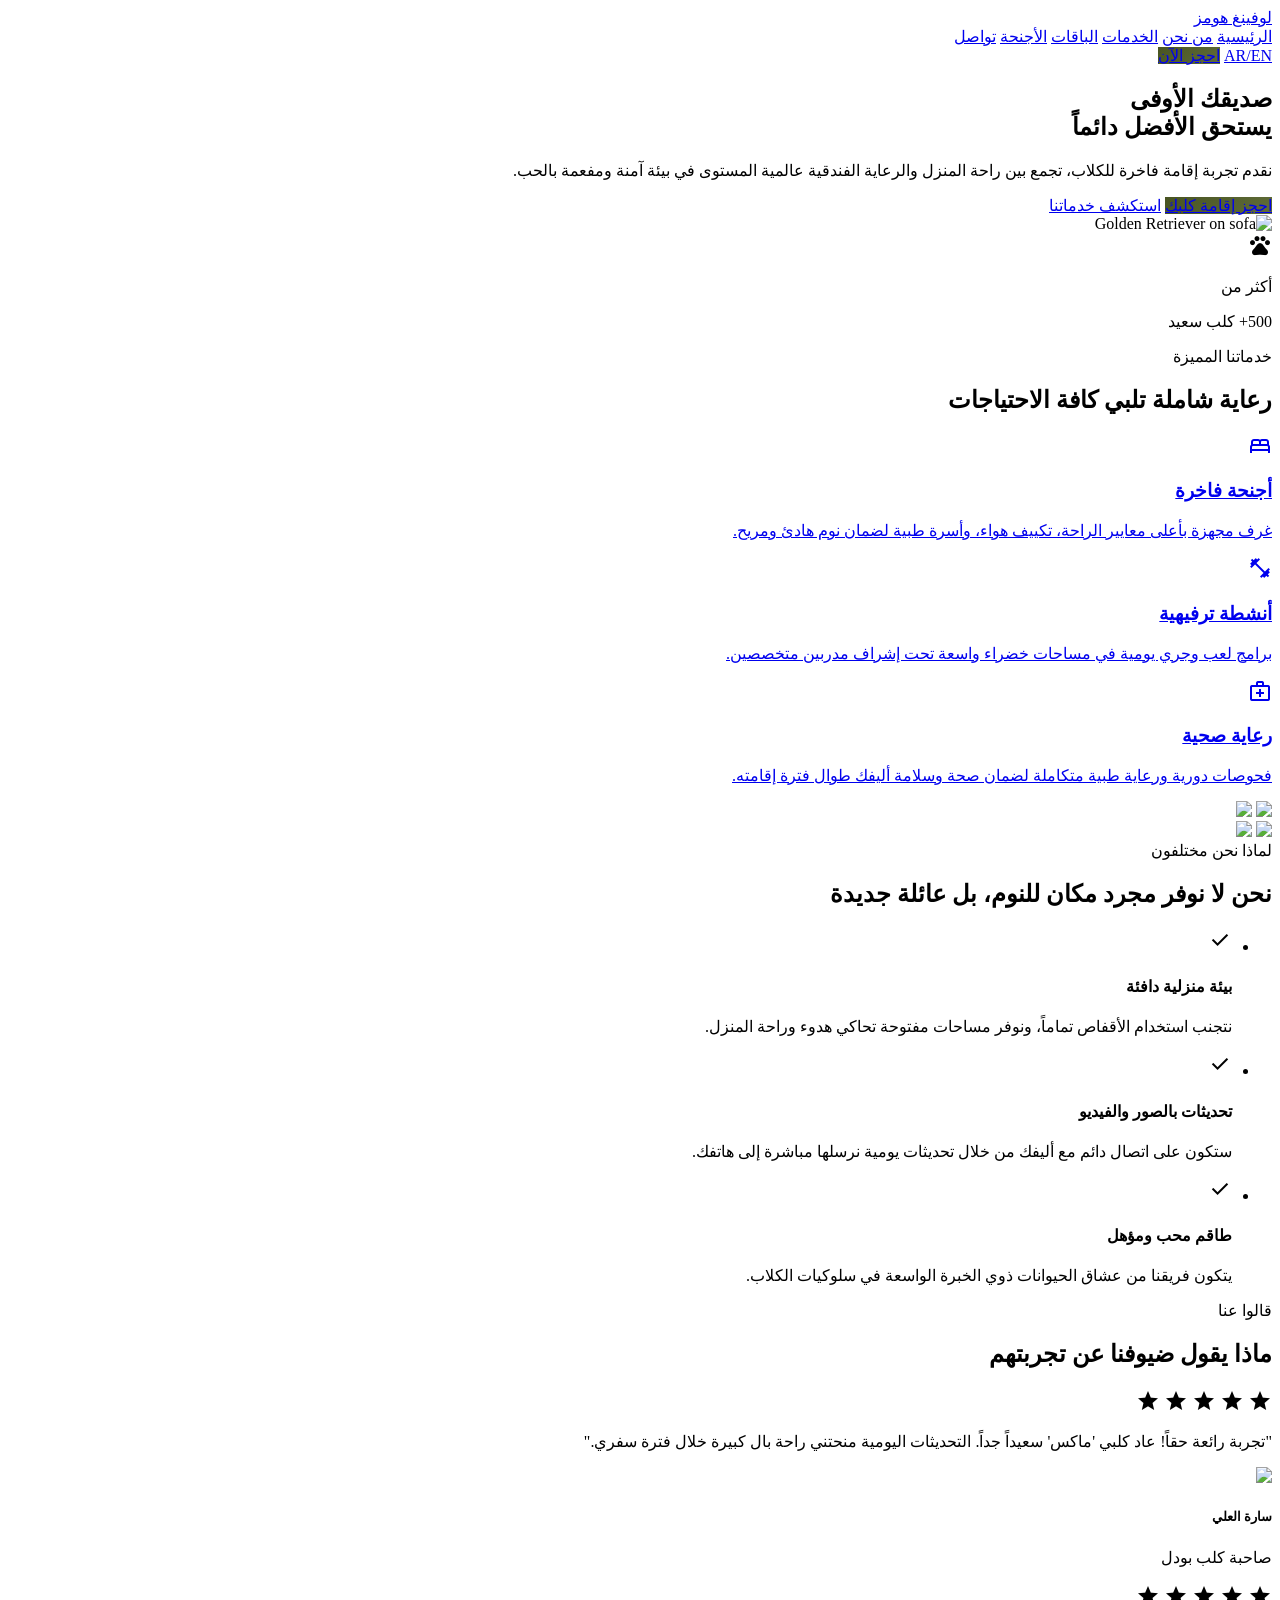
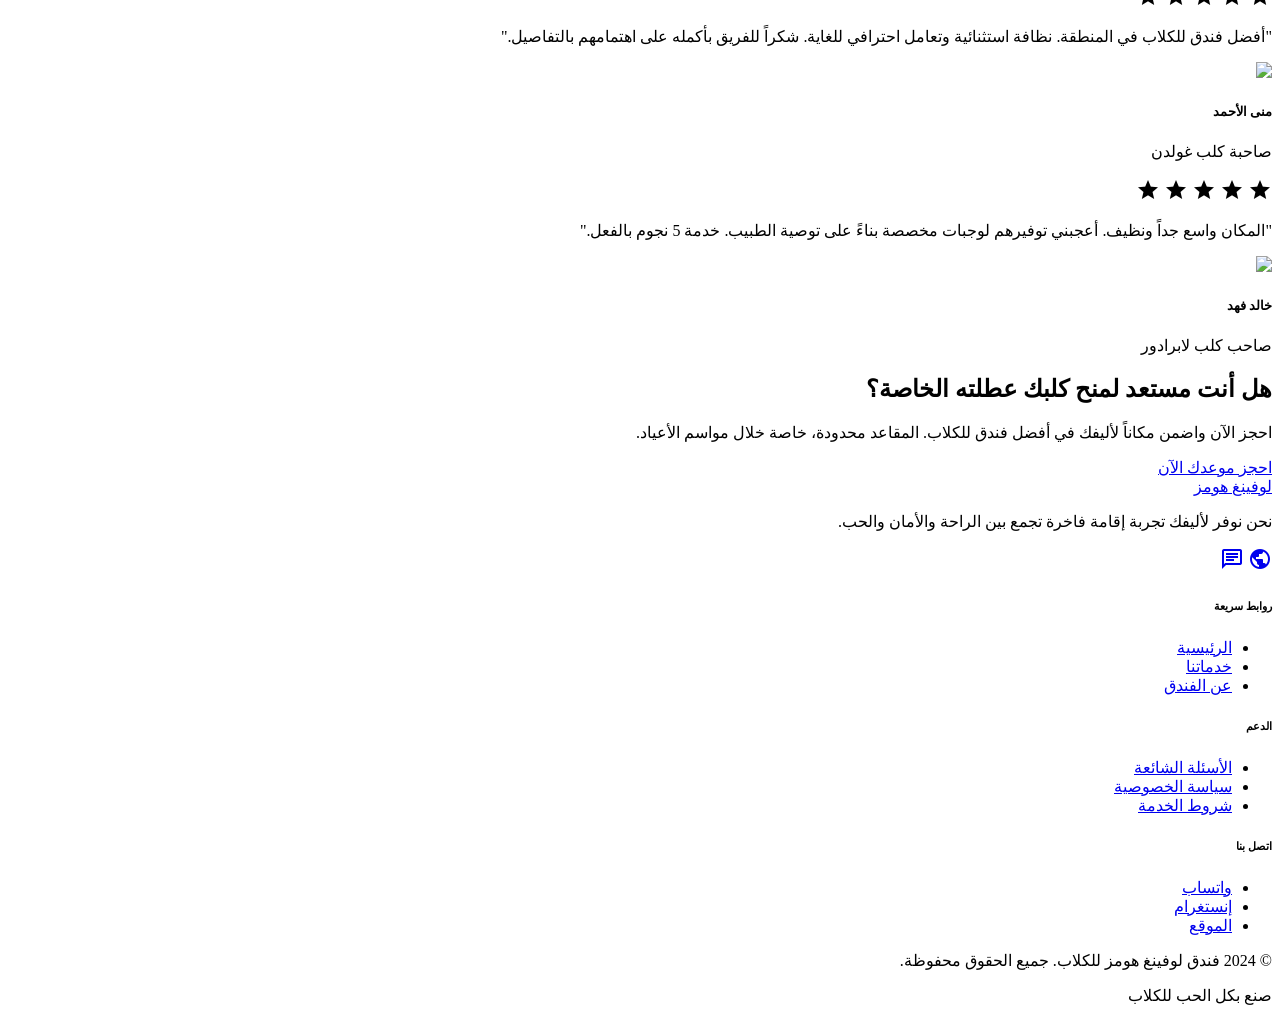
==== index-ar.html @ 1675035a "first commit" ====
<!DOCTYPE html>

<html lang="ar" dir="rtl" class="light"><head>
<meta charset="utf-8"/>
<meta content="width=device-width, initial-scale=1.0" name="viewport"/>
<title>فندق لوفينغ هومز للكلاب - الرئيسية</title>
<link href="https://fonts.googleapis.com/css2?family=Noto+Serif+Arabic:wght@400;700&amp;family=Manrope:wght@400;500;700;800&amp;family=Abhaya+Libre:wght@800&amp;display=swap" rel="stylesheet"/>
<link href="https://fonts.googleapis.com/css2?family=Material+Symbols+Outlined:wght,FILL@100..700,0..1&amp;display=swap" rel="stylesheet"/>
<script src="https://cdn.tailwindcss.com?plugins=forms,container-queries"></script>
<script id="tailwind-config">
      tailwind.config = {
        darkMode: "class",
        theme: {
          extend: {
            colors: {
              "surface-container": "#f2efd5",
              "on-primary-fixed-variant": "#404b1b",
              "secondary-container": "#fda055",
              "secondary-fixed": "#ffdcc4",
              "primary-fixed": "#dbe9a9",
              "on-secondary": "#ffffff",
              "surface-variant": "#e7e3ca",
              "surface-dim": "#dedbc2",
              "on-primary-fixed": "#171e00",
              "inverse-on-surface": "#f5f1d8",
              "error": "#ba1a1a",
              "error-container": "#ffdad6",
              "surface-bright": "#fefae0",
              "tertiary-fixed": "#ffd6fd",
              "surface-tint": "#586330",
              "on-error": "#ffffff",
              "surface-container-lowest": "#ffffff",
              "inverse-primary": "#bfcd8f",
              "on-surface-variant": "#46483c",
              "on-error-container": "#93000a",
              "outline": "#77786b",
              "surface": "#fefae0",
              "secondary": "#924c00",
              "outline-variant": "#c7c8b9",
              "tertiary-fixed-dim": "#e4b9e3",
              "tertiary-container": "#7f5b80",
              "on-tertiary": "#ffffff",
              "on-tertiary-fixed": "#2d1030",
              "on-primary": "#ffffff",
              "primary-fixed-dim": "#bfcd8f",
              "on-secondary-fixed": "#2f1400",
              "primary": "#485422",
              "on-tertiary-fixed-variant": "#5c3b5e",
              "surface-container-highest": "#e7e3ca",
              "surface-container-low": "#f8f4db",
              "on-tertiary-container": "#ffdcfc",
              "primary-container": "#606c38",
              "on-secondary-fixed-variant": "#6f3800",
              "secondary-fixed-dim": "#ffb781",
              "background": "#fefae0",
              "on-surface": "#1d1c0d",
              "inverse-surface": "#323120",
              "on-primary-container": "#dfedac",
              "tertiary": "#654367",
              "on-secondary-container": "#703800",
              "surface-container-high": "#ede9cf",
              "on-background": "#1d1c0d"
            },
            fontFamily: {
              "headline": ["Noto Serif Arabic", "Noto Serif"],
              "body": ["Manrope"],
              "label": ["Manrope"],
              "brand": ["Abhaya Libre"]
            },
            borderRadius: {"DEFAULT": "0.25rem", "lg": "0.5rem", "xl": "1.5rem", "full": "9999px"},
          },
        },
      }
    </script>
<style>
      .material-symbols-outlined {
        font-variation-settings: 'FILL' 0, 'wght' 400, 'GRAD' 0, 'opsz' 24;
      }
      .bg-primary-gradient {
        background: linear-gradient(135deg, #485422 0%, #606C38 100%);
      }
    </style>
</head>
<body class="bg-surface text-on-surface font-body selection:bg-secondary-fixed selection:text-on-secondary-fixed">
<header class="sticky top-0 w-full z-50 bg-white/80 backdrop-blur-md shadow-[0_20px_50px_rgba(147,75,25,0.06)]">
<nav class="flex justify-between items-center w-full px-8 py-4 max-w-7xl mx-auto">
<a class="text-2xl font-black text-[#5a6147] font-brand" href="index-ar.html">لوفينغ هومز</a>
<div class="hidden md:flex items-center gap-8">
<a class="text-[#934b19] border-b-2 border-[#934b19] pb-1 font-semibold" href="index-ar.html">الرئيسية</a>
<a class="text-[#1a1c19] hover:text-[#934b19] transition-colors duration-300" href="pages/about-ar.html">من نحن</a>
<a class="text-[#1a1c19] hover:text-[#934b19] transition-colors duration-300" href="pages/services-ar.html">الخدمات</a>
<a class="text-[#1a1c19] hover:text-[#934b19] transition-colors duration-300" href="pages/packages-ar.html">الباقات</a>
<a class="text-[#1a1c19] hover:text-[#934b19] transition-colors duration-300" href="pages/suites-ar.html">الأجنحة</a>
<a class="text-[#1a1c19] hover:text-[#934b19] transition-colors duration-300" href="pages/contact-ar.html">تواصل</a>
</div>
<div class="flex items-center gap-4">
<a class="text-[#1a1c19] text-sm font-bold hover:text-secondary transition-colors" href="index.html">AR/EN</a>
<a class="bg-primary-gradient text-on-primary px-6 py-2 rounded-xl text-sm font-bold scale-95 active:duration-150 hover:opacity-90 transition-all inline-block text-center" href="pages/packages-ar.html">احجز الآن</a>
</div>
</nav>
</header>
<main>
<section class="relative min-h-[870px] flex items-center overflow-hidden bg-surface-container-low">
<div class="max-w-7xl mx-auto px-8 w-full grid grid-cols-1 lg:grid-cols-2 items-center gap-12 py-20">
<div class="z-10 order-2 lg:order-1">
<h1 class="font-headline text-5xl md:text-7xl text-primary font-bold leading-tight mb-6">صديقك الأوفى <br/> <span class="italic text-secondary">يستحق الأفضل دائماً</span></h1>
<p class="text-lg text-on-surface-variant max-w-lg mb-10 leading-relaxed">نقدم تجربة إقامة فاخرة للكلاب، تجمع بين راحة المنزل والرعاية الفندقية عالمية المستوى في بيئة آمنة ومفعمة بالحب.</p>
<div class="flex flex-wrap gap-4">
<a class="bg-primary-gradient text-on-primary px-8 py-4 rounded-xl font-bold text-lg shadow-lg hover:shadow-xl transition-all" href="pages/packages-ar.html">احجز إقامة كلبك</a>
<a class="text-primary font-bold px-8 py-4 border-b-2 border-transparent hover:border-primary transition-all" href="pages/services-ar.html">استكشف خدماتنا</a>
</div>
</div>
<div class="relative order-1 lg:order-2">
<div class="aspect-[4/5] rounded-[2rem] overflow-hidden shadow-2xl relative">
<img alt="Golden Retriever on sofa" class="w-full h-full object-cover" data-alt="A happy golden retriever lounging comfortably on a plush cream-colored sofa in a sunlit high-end living room with warm earthy tones" src="https://lh3.googleusercontent.com/aida-public/[base64]"/>
<div class="absolute inset-0 bg-gradient-to-t from-primary/20 to-transparent"></div>
</div>
<div class="absolute -bottom-6 -left-6 bg-surface-container-lowest p-6 rounded-xl shadow-xl hidden md:block">
<div class="flex items-center gap-4">
<div class="w-12 h-12 rounded-full bg-secondary-container flex items-center justify-center text-white">
<span class="material-symbols-outlined" style="font-variation-settings: 'FILL' 1;">pets</span>
</div>
<div>
<p class="text-xs text-on-surface-variant">أكثر من</p>
<p class="text-xl font-bold text-primary">500+ كلب سعيد</p>
</div>
</div>
</div>
</div>
</div>
</section>
<section class="py-28 bg-surface">
<div class="max-w-7xl mx-auto px-8">
<div class="text-center mb-20">
<span class="text-secondary font-bold tracking-widest text-sm uppercase">خدماتنا المميزة</span>
<h2 class="font-headline text-4xl md:text-5xl text-primary mt-4">رعاية شاملة تلبي كافة الاحتياجات</h2>
</div>
<div class="grid grid-cols-1 md:grid-cols-3 gap-8">
<a class="group bg-surface-container-low p-10 rounded-xl hover:bg-surface-container-high transition-all duration-300 block" href="pages/suites-ar.html">
<div class="w-16 h-16 rounded-xl bg-primary/10 flex items-center justify-center text-primary mb-8 group-hover:scale-110 transition-transform">
<span class="material-symbols-outlined text-4xl">bed</span>
</div>
<h3 class="font-headline text-2xl text-primary mb-4">أجنحة فاخرة</h3>
<p class="text-on-surface-variant leading-relaxed">غرف مجهزة بأعلى معايير الراحة، تكييف هواء، وأسرة طبية لضمان نوم هادئ ومريح.</p>
</a>
<a class="group bg-surface-container-low p-10 rounded-xl hover:bg-surface-container-high transition-all duration-300 block" href="pages/services-ar.html">
<div class="w-16 h-16 rounded-xl bg-primary/10 flex items-center justify-center text-primary mb-8 group-hover:scale-110 transition-transform">
<span class="material-symbols-outlined text-4xl">fitness_center</span>
</div>
<h3 class="font-headline text-2xl text-primary mb-4">أنشطة ترفيهية</h3>
<p class="text-on-surface-variant leading-relaxed">برامج لعب وجري يومية في مساحات خضراء واسعة تحت إشراف مدربين متخصصين.</p>
</a>
<a class="group bg-surface-container-low p-10 rounded-xl hover:bg-surface-container-high transition-all duration-300 block" href="pages/services-ar.html">
<div class="w-16 h-16 rounded-xl bg-primary/10 flex items-center justify-center text-primary mb-8 group-hover:scale-110 transition-transform">
<span class="material-symbols-outlined text-4xl">medical_services</span>
</div>
<h3 class="font-headline text-2xl text-primary mb-4">رعاية صحية</h3>
<p class="text-on-surface-variant leading-relaxed">فحوصات دورية ورعاية طبية متكاملة لضمان صحة وسلامة أليفك طوال فترة إقامته.</p>
</a>
</div>
</div>
</section>
<section class="py-28 bg-surface-container-low">
<div class="max-w-7xl mx-auto px-8">
<div class="grid grid-cols-1 lg:grid-cols-2 gap-20 items-center">
<div class="relative">
<div class="grid grid-cols-2 gap-4">
<div class="space-y-4 pt-12">
<img class="w-full h-64 object-cover rounded-xl" data-alt="Close up of a happy dog running through green grass during sunset" src="https://wallpaperaccess.com/full/1122552.jpg"/>
<img class="w-full h-80 object-cover rounded-xl" data-alt="Two small dogs playing together in a bright modern pet hotel playroom" src="https://lh3.googleusercontent.com/aida-public/[base64]"/>
</div>
<div class="space-y-4">
<img class="w-full h-80 object-cover rounded-xl" data-alt="A cozy indoor dog suite with a wooden floor and a comfortable pet bed" src="https://lh3.googleusercontent.com/aida-public/[base64]"/>
<img class="w-full h-64 object-cover rounded-xl" data-alt="Professional groomer washing a fluffy white dog with care" src="https://lh3.googleusercontent.com/aida-public/[base64]"/>
</div>
</div>
</div>
<div>
<span class="text-secondary font-bold tracking-widest text-sm uppercase">لماذا نحن مختلفون</span>
<h2 class="font-headline text-4xl md:text-5xl text-primary mt-4 mb-8">نحن لا نوفر مجرد مكان للنوم، بل عائلة جديدة</h2>
<ul class="space-y-6">
<li class="flex items-start gap-4">
<div class="mt-1 w-6 h-6 rounded-full bg-secondary-container flex items-center justify-center flex-shrink-0">
<span class="material-symbols-outlined text-xs text-white" style="font-variation-settings: 'FILL' 1;">check</span>
</div>
<div>
<h4 class="font-bold text-lg text-on-surface">بيئة منزلية دافئة</h4>
<p class="text-on-surface-variant">نتجنب استخدام الأقفاص تماماً، ونوفر مساحات مفتوحة تحاكي هدوء وراحة المنزل.</p>
</div>
</li>
<li class="flex items-start gap-4">
<div class="mt-1 w-6 h-6 rounded-full bg-secondary-container flex items-center justify-center flex-shrink-0">
<span class="material-symbols-outlined text-xs text-white" style="font-variation-settings: 'FILL' 1;">check</span>
</div>
<div>
<h4 class="font-bold text-lg text-on-surface">تحديثات بالصور والفيديو</h4>
<p class="text-on-surface-variant">ستكون على اتصال دائم مع أليفك من خلال تحديثات يومية نرسلها مباشرة إلى هاتفك.</p>
</div>
</li>
<li class="flex items-start gap-4">
<div class="mt-1 w-6 h-6 rounded-full bg-secondary-container flex items-center justify-center flex-shrink-0">
<span class="material-symbols-outlined text-xs text-white" style="font-variation-settings: 'FILL' 1;">check</span>
</div>
<div>
<h4 class="font-bold text-lg text-on-surface">طاقم محب ومؤهل</h4>
<p class="text-on-surface-variant">يتكون فريقنا من عشاق الحيوانات ذوي الخبرة الواسعة في سلوكيات الكلاب.</p>
</div>
</li>
</ul>
</div>
</div>
</div>
</section>
<section class="py-28 bg-surface">
<div class="max-w-7xl mx-auto px-8">
<div class="text-center mb-16">
<span class="text-secondary font-bold tracking-widest text-sm uppercase">قالوا عنا</span>
<h2 class="font-headline text-4xl md:text-5xl text-primary mt-4">ماذا يقول ضيوفنا عن تجربتهم</h2>
</div>
<div class="grid grid-cols-1 md:grid-cols-3 gap-8">
<div class="bg-surface-container-lowest p-8 rounded-xl shadow-sm hover:shadow-md transition-shadow">
<div class="flex gap-1 text-secondary-container mb-6">
<span class="material-symbols-outlined" style="font-variation-settings: 'FILL' 1;">star</span>
<span class="material-symbols-outlined" style="font-variation-settings: 'FILL' 1;">star</span>
<span class="material-symbols-outlined" style="font-variation-settings: 'FILL' 1;">star</span>
<span class="material-symbols-outlined" style="font-variation-settings: 'FILL' 1;">star</span>
<span class="material-symbols-outlined" style="font-variation-settings: 'FILL' 1;">star</span>
</div>
<p class="text-on-surface-variant italic mb-8 leading-relaxed">"تجربة رائعة حقاً! عاد كلبي 'ماكس' سعيداً جداً. التحديثات اليومية منحتني راحة بال كبيرة خلال فترة سفري."</p>
<div class="flex items-center gap-4">
<div class="w-12 h-12 rounded-full overflow-hidden">
<img class="w-full h-full object-cover" data-alt="Close up portrait of a smiling middle-aged man with short hair" src="https://lh3.googleusercontent.com/aida-public/[base64]"/>
</div>
<div>
<h5 class="font-bold text-primary">سارة العلي</h5>
<p class="text-xs text-on-surface-variant">صاحبة كلب بودل</p>
</div>
</div>
</div>
<div class="bg-surface-container-lowest p-8 rounded-xl shadow-sm hover:shadow-md transition-shadow">
<div class="flex gap-1 text-secondary-container mb-6">
<span class="material-symbols-outlined" style="font-variation-settings: 'FILL' 1;">star</span>
<span class="material-symbols-outlined" style="font-variation-settings: 'FILL' 1;">star</span>
<span class="material-symbols-outlined" style="font-variation-settings: 'FILL' 1;">star</span>
<span class="material-symbols-outlined" style="font-variation-settings: 'FILL' 1;">star</span>
<span class="material-symbols-outlined" style="font-variation-settings: 'FILL' 1;">star</span>
</div>
<p class="text-on-surface-variant italic mb-8 leading-relaxed">"أفضل فندق للكلاب في المنطقة. نظافة استثنائية وتعامل احترافي للغاية. شكراً للفريق بأكمله على اهتمامهم بالتفاصيل."</p>
<div class="flex items-center gap-4">
<div class="w-12 h-12 rounded-full overflow-hidden">
<img class="w-full h-full object-cover" data-alt="Professional looking woman smiling warmly with neutral background" src="https://lh3.googleusercontent.com/aida-public/[base64]"/>
</div>
<div>
<h5 class="font-bold text-primary">منى الأحمد</h5>
<p class="text-xs text-on-surface-variant">صاحبة كلب غولدن</p>
</div>
</div>
</div>
<div class="bg-surface-container-lowest p-8 rounded-xl shadow-sm hover:shadow-md transition-shadow">
<div class="flex gap-1 text-secondary-container mb-6">
<span class="material-symbols-outlined" style="font-variation-settings: 'FILL' 1;">star</span>
<span class="material-symbols-outlined" style="font-variation-settings: 'FILL' 1;">star</span>
<span class="material-symbols-outlined" style="font-variation-settings: 'FILL' 1;">star</span>
<span class="material-symbols-outlined" style="font-variation-settings: 'FILL' 1;">star</span>
<span class="material-symbols-outlined" style="font-variation-settings: 'FILL' 1;">star</span>
</div>
<p class="text-on-surface-variant italic mb-8 leading-relaxed">"المكان واسع جداً ونظيف. أعجبني توفيرهم لوجبات مخصصة بناءً على توصية الطبيب. خدمة 5 نجوم بالفعل."</p>
<div class="flex items-center gap-4">
<div class="w-12 h-12 rounded-full overflow-hidden">
<img class="w-full h-full object-cover" data-alt="Portrait of a young friendly looking man with casual attire" src="https://lh3.googleusercontent.com/aida-public/[base64]"/>
</div>
<div>
<h5 class="font-bold text-primary">خالد فهد</h5>
<p class="text-xs text-on-surface-variant">صاحب كلب لابرادور</p>
</div>
</div>
</div>
</div>
</div>
</section>
<section class="py-20">
<div class="max-w-7xl mx-auto px-8">
<div class="bg-[#5a6147] rounded-[3rem] p-12 md:p-20 text-center relative overflow-hidden">
<div class="absolute inset-0 opacity-10 pointer-events-none">
<div class="absolute top-10 right-10 w-40 h-40 rounded-full border-4 border-white"></div>
<div class="absolute bottom-10 left-10 w-60 h-60 rounded-full border-4 border-white"></div>
</div>
<h2 class="font-headline text-4xl md:text-5xl text-white mb-8">هل أنت مستعد لمنح كلبك عطلته الخاصة؟</h2>
<p class="text-white/80 text-xl max-w-2xl mx-auto mb-12">احجز الآن واضمن مكاناً لأليفك في أفضل فندق للكلاب. المقاعد محدودة، خاصة خلال مواسم الأعياد.</p>
<a class="bg-secondary-container text-white px-12 py-5 rounded-xl text-xl font-bold shadow-2xl hover:bg-secondary transition-all inline-block" href="pages/packages-ar.html">احجز موعدك الآن</a>
</div>
</div>
</section>
</main>
<footer class="bg-[#5a6147] dark:bg-stone-950 w-full rounded-t-[2rem] px-12 py-20 flex flex-col md:flex-row justify-between items-start gap-12 text-[#fafaf5]">
<div class="max-w-xs">
<a class="text-xl font-bold text-[#fafaf5] mb-6 block" href="index-ar.html">لوفينغ هومز</a>
<p class="text-[#fafaf5]/80 font-body mb-8">نحن نوفر لأليفك تجربة إقامة فاخرة تجمع بين الراحة والأمان والحب.</p>
<div class="flex gap-4">
<a class="w-10 h-10 rounded-full bg-white/10 flex items-center justify-center hover:bg-white/20 transition-all" href="#"><span class="material-symbols-outlined text-sm">public</span></a>
<a class="w-10 h-10 rounded-full bg-white/10 flex items-center justify-center hover:bg-white/20 transition-all" href="#"><span class="material-symbols-outlined text-sm">chat</span></a>
</div>
</div>
<div class="grid grid-cols-2 md:grid-cols-3 gap-12 w-full md:w-auto text-right">
<div>
<h6 class="font-bold mb-6 text-lg">روابط سريعة</h6>
<ul class="space-y-4">
<li><a class="text-[#fafaf5]/80 hover:text-white hover:underline underline-offset-4 transition-all duration-200" href="index-ar.html">الرئيسية</a></li>
<li><a class="text-[#fafaf5]/80 hover:text-white hover:underline underline-offset-4 transition-all duration-200" href="pages/services-ar.html">خدماتنا</a></li>
<li><a class="text-[#fafaf5]/80 hover:text-white hover:underline underline-offset-4 transition-all duration-200" href="pages/about-ar.html">عن الفندق</a></li>
</ul>
</div>
<div>
<h6 class="font-bold mb-6 text-lg">الدعم</h6>
<ul class="space-y-4">
<li><a class="text-[#fafaf5]/80 hover:text-white hover:underline underline-offset-4 transition-all duration-200" href="pages/contact-ar.html">الأسئلة الشائعة</a></li>
<li><a class="text-[#fafaf5]/80 hover:text-white hover:underline underline-offset-4 transition-all duration-200" href="#">سياسة الخصوصية</a></li>
<li><a class="text-[#fafaf5]/80 hover:text-white hover:underline underline-offset-4 transition-all duration-200" href="#">شروط الخدمة</a></li>
</ul>
</div>
<div>
<h6 class="font-bold mb-6 text-lg">اتصل بنا</h6>
<ul class="space-y-4">
<li><a class="text-[#fafaf5]/80 hover:text-white hover:underline underline-offset-4 transition-all duration-200" href="#">واتساب</a></li>
<li><a class="text-[#fafaf5]/80 hover:text-white hover:underline underline-offset-4 transition-all duration-200" href="#">إنستغرام</a></li>
<li><a class="text-[#fafaf5]/80 hover:text-white hover:underline underline-offset-4 transition-all duration-200" href="pages/contact-ar.html">الموقع</a></li>
</ul>
</div>
</div>
<div class="w-full mt-12 pt-12 border-t border-white/10 flex flex-col md:flex-row justify-between items-center gap-6">
<p class="text-sm text-[#fafaf5]/60 font-body">© 2024 فندق لوفينغ هومز للكلاب. جميع الحقوق محفوظة.</p>
<div class="flex gap-8 text-sm text-[#fafaf5]/60">
<span>صنع بكل الحب للكلاب</span>
</div>
</div>
</footer>
</body></html>
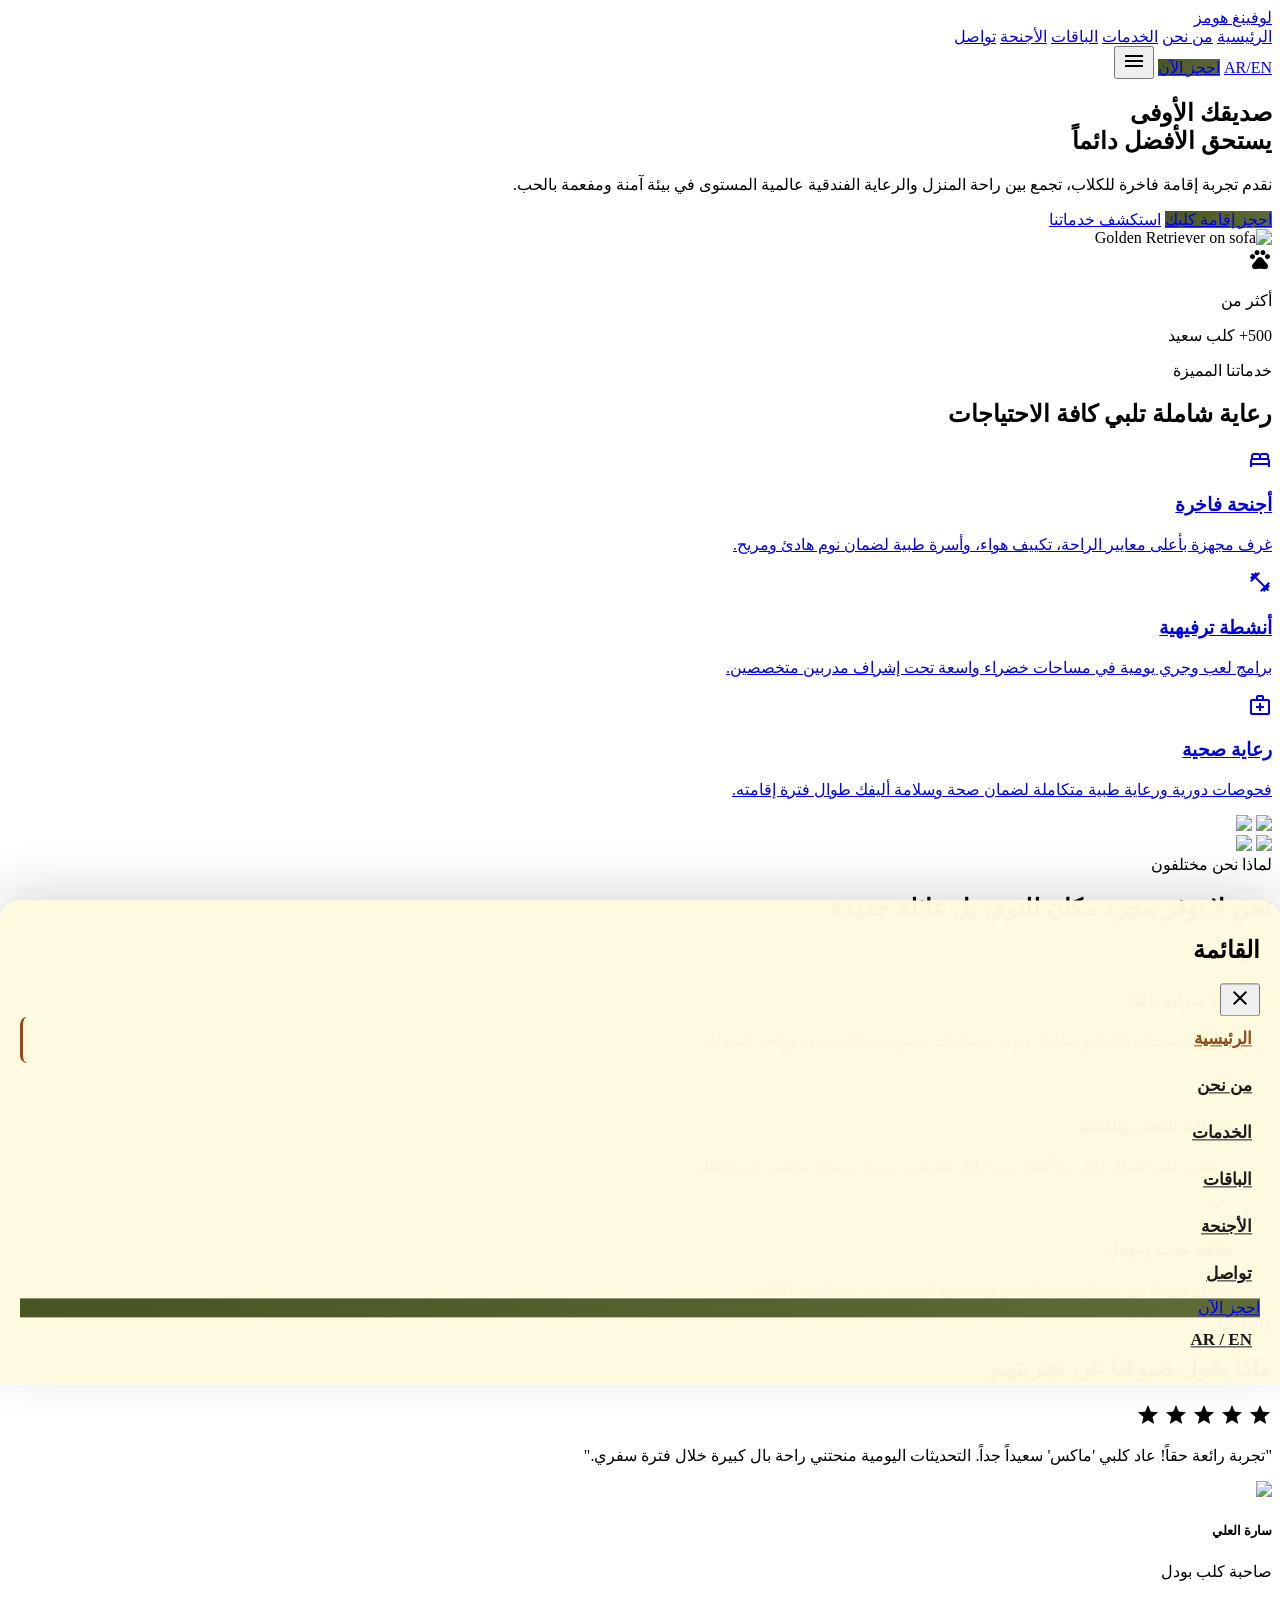
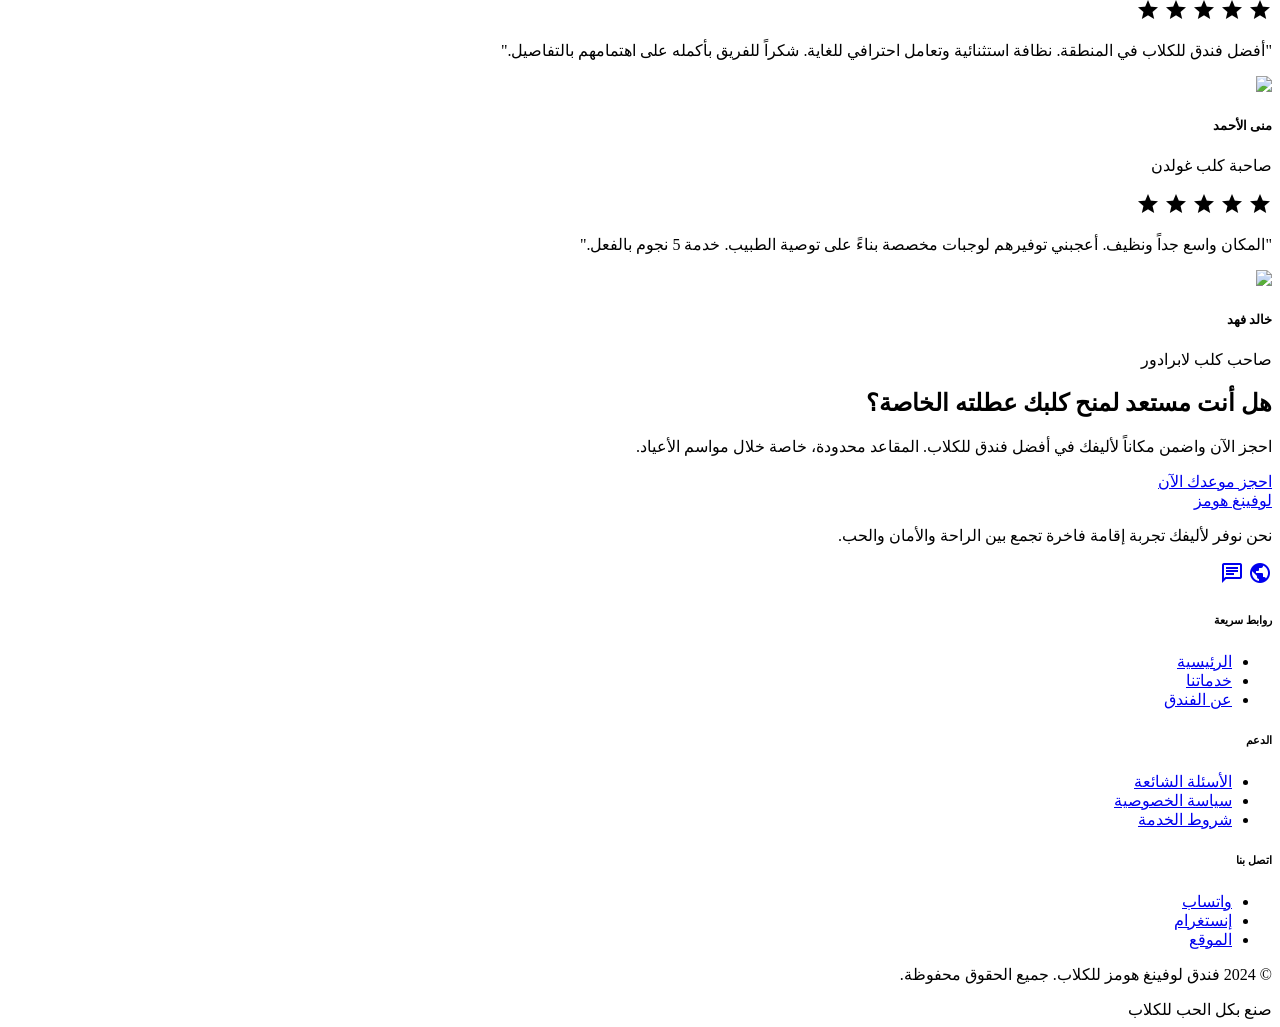
==== commit fda95259: "Add mobile hamburger navigation and responsive layout improvements Made-with: Cursor" ====
--- a/index-ar.html
+++ b/index-ar.html
@@ -80,12 +80,14 @@
         background: linear-gradient(135deg, #485422 0%, #606C38 100%);
       }
     </style>
+<link href="assets/site-nav.css" rel="stylesheet"/>
 </head>
-<body class="bg-surface text-on-surface font-body selection:bg-secondary-fixed selection:text-on-secondary-fixed">
+<body class="bg-surface text-on-surface font-body selection:bg-secondary-fixed selection:text-on-secondary-fixed overflow-x-hidden">
 <header class="sticky top-0 w-full z-50 bg-white/80 backdrop-blur-md shadow-[0_20px_50px_rgba(147,75,25,0.06)]">
-<nav class="flex justify-between items-center w-full px-8 py-4 max-w-7xl mx-auto">
-<a class="text-2xl font-black text-[#5a6147] font-brand" href="index-ar.html">لوفينغ هومز</a>
-<div class="hidden md:flex items-center gap-8">
+<nav class="relative flex items-center justify-between gap-3 w-full max-w-7xl mx-auto px-4 sm:px-6 md:px-8 py-3 md:py-4" aria-label="التنقل الرئيسي">
+<a class="relative z-[1] min-w-0 text-lg sm:text-2xl font-black text-[#5a6147] font-brand truncate max-w-[58vw] sm:max-w-[200px] md:max-w-none" href="index-ar.html">لوفينغ هومز</a>
+<div class="hidden md:flex absolute left-1/2 top-1/2 -translate-x-1/2 -translate-y-1/2 items-center gap-6 lg:gap-8 pointer-events-none">
+<div class="pointer-events-auto flex items-center gap-6 lg:gap-8">
 <a class="text-[#934b19] border-b-2 border-[#934b19] pb-1 font-semibold" href="index-ar.html">الرئيسية</a>
 <a class="text-[#1a1c19] hover:text-[#934b19] transition-colors duration-300" href="pages/about-ar.html">من نحن</a>
 <a class="text-[#1a1c19] hover:text-[#934b19] transition-colors duration-300" href="pages/services-ar.html">الخدمات</a>
@@ -93,17 +95,44 @@
 <a class="text-[#1a1c19] hover:text-[#934b19] transition-colors duration-300" href="pages/suites-ar.html">الأجنحة</a>
 <a class="text-[#1a1c19] hover:text-[#934b19] transition-colors duration-300" href="pages/contact-ar.html">تواصل</a>
 </div>
-<div class="flex items-center gap-4">
-<a class="text-[#1a1c19] text-sm font-bold hover:text-secondary transition-colors" href="index.html">AR/EN</a>
-<a class="bg-primary-gradient text-on-primary px-6 py-2 rounded-xl text-sm font-bold scale-95 active:duration-150 hover:opacity-90 transition-all inline-block text-center" href="pages/packages-ar.html">احجز الآن</a>
+</div>
+<div class="relative z-[1] flex items-center gap-2 sm:gap-3 shrink-0">
+<a class="hidden md:inline-flex text-[#1a1c19] text-sm font-bold hover:text-secondary transition-colors items-center justify-center rounded-lg px-2 py-2" href="index.html">AR/EN</a>
+<a class="hidden md:inline-flex bg-primary-gradient text-on-primary px-5 py-2.5 rounded-xl text-sm font-bold hover:opacity-90 transition-all text-center active:scale-95" href="pages/packages-ar.html">احجز الآن</a>
+<button type="button" id="site-nav-toggle" class="site-nav-toggle md:hidden inline-flex h-11 w-11 items-center justify-center rounded-xl text-[#1a1c19] hover:bg-black/5 focus:outline-none focus-visible:ring-2 focus-visible:ring-[#934b19]" aria-expanded="false" aria-controls="site-nav-drawer" aria-label="فتح القائمة">
+<span class="material-symbols-outlined text-[1.75rem]" aria-hidden="true">menu</span>
+</button>
 </div>
 </nav>
+<div id="site-nav-backdrop" class="site-nav-backdrop md:hidden" hidden></div>
+<div id="site-nav-drawer" class="site-nav-drawer md:hidden" hidden role="dialog" aria-modal="true" aria-labelledby="site-nav-drawer-title">
+<div class="site-nav-drawer-inner">
+<div class="flex items-center justify-between gap-3 border-b border-[#1a1c19]/10 pb-4 mb-2">
+<h2 id="site-nav-drawer-title" class="text-lg font-black text-[#5a6147] font-brand">القائمة</h2>
+<button type="button" id="site-nav-close" class="inline-flex h-10 w-10 items-center justify-center rounded-xl text-[#1a1c19] hover:bg-black/5 focus:outline-none focus-visible:ring-2 focus-visible:ring-[#934b19]" aria-label="إغلاق القائمة">
+<span class="material-symbols-outlined text-2xl" aria-hidden="true">close</span>
+</button>
+</div>
+<nav class="flex flex-col py-2" aria-label="جوال">
+<a class="site-nav-mobile-link is-active" href="index-ar.html">الرئيسية</a>
+<a class="site-nav-mobile-link" href="pages/about-ar.html">من نحن</a>
+<a class="site-nav-mobile-link" href="pages/services-ar.html">الخدمات</a>
+<a class="site-nav-mobile-link" href="pages/packages-ar.html">الباقات</a>
+<a class="site-nav-mobile-link" href="pages/suites-ar.html">الأجنحة</a>
+<a class="site-nav-mobile-link" href="pages/contact-ar.html">تواصل</a>
+</nav>
+<div class="flex flex-col gap-3 pt-4 mt-2 border-t border-[#1a1c19]/10">
+<a class="site-nav-mobile-cta text-center rounded-xl bg-primary-gradient text-on-primary py-3.5 px-4 text-sm font-extrabold" href="pages/packages-ar.html">احجز الآن</a>
+<a class="site-nav-mobile-link text-center text-[#934b19] font-bold" href="index.html">AR / EN</a>
+</div>
+</div>
+</div>
 </header>
 <main>
-<section class="relative min-h-[870px] flex items-center overflow-hidden bg-surface-container-low">
-<div class="max-w-7xl mx-auto px-8 w-full grid grid-cols-1 lg:grid-cols-2 items-center gap-12 py-20">
+<section class="relative min-h-[min(870px,100dvh)] md:min-h-[870px] flex items-center overflow-hidden bg-surface-container-low">
+<div class="max-w-7xl mx-auto px-4 sm:px-6 md:px-8 w-full grid grid-cols-1 lg:grid-cols-2 items-center gap-8 md:gap-12 py-12 md:py-20">
 <div class="z-10 order-2 lg:order-1">
-<h1 class="font-headline text-5xl md:text-7xl text-primary font-bold leading-tight mb-6">صديقك الأوفى <br/> <span class="italic text-secondary">يستحق الأفضل دائماً</span></h1>
+<h1 class="font-headline text-4xl sm:text-5xl md:text-7xl text-primary font-bold leading-tight mb-6">صديقك الأوفى <br/> <span class="italic text-secondary">يستحق الأفضل دائماً</span></h1>
 <p class="text-lg text-on-surface-variant max-w-lg mb-10 leading-relaxed">نقدم تجربة إقامة فاخرة للكلاب، تجمع بين راحة المنزل والرعاية الفندقية عالمية المستوى في بيئة آمنة ومفعمة بالحب.</p>
 <div class="flex flex-wrap gap-4">
 <a class="bg-primary-gradient text-on-primary px-8 py-4 rounded-xl font-bold text-lg shadow-lg hover:shadow-xl transition-all" href="pages/packages-ar.html">احجز إقامة كلبك</a>
@@ -334,4 +363,5 @@
 </div>
 </div>
 </footer>
+<script src="assets/site-nav.js" defer></script>
 </body></html>
--- a/assets/site-nav.css
+++ b/assets/site-nav.css
@@ -0,0 +1,97 @@
+/* Mobile nav: backdrop, drawer, body lock */
+.site-nav-open {
+  overflow: hidden;
+  touch-action: none;
+}
+
+.site-nav-toggle,
+#site-nav-close {
+  -webkit-tap-highlight-color: transparent;
+}
+
+.site-nav-backdrop {
+  position: fixed;
+  inset: 0;
+  z-index: 60;
+  background: rgba(29, 28, 13, 0.45);
+  opacity: 0;
+  visibility: hidden;
+  transition: opacity 0.25s ease, visibility 0.25s ease;
+}
+
+.site-nav-backdrop.is-open {
+  opacity: 1;
+  visibility: visible;
+}
+
+.site-nav-drawer {
+  position: fixed;
+  inset: 0;
+  z-index: 70;
+  display: flex;
+  align-items: flex-end;
+  justify-content: center;
+  padding: max(env(safe-area-inset-top), 0) max(env(safe-area-inset-right), 0)
+    max(env(safe-area-inset-bottom), 0) max(env(safe-area-inset-left), 0);
+  pointer-events: none;
+}
+
+.site-nav-drawer.is-open {
+  pointer-events: auto;
+}
+
+.site-nav-drawer-inner {
+  width: 100%;
+  max-height: min(88vh, 100% - 2.5rem);
+  overflow-y: auto;
+  -webkit-overflow-scrolling: touch;
+  overscroll-behavior: contain;
+  background: rgba(254, 250, 224, 0.98);
+  border-radius: 1.25rem 1.25rem 0 0;
+  box-shadow: 0 -12px 48px rgba(29, 28, 13, 0.15);
+  padding: 1rem 1.25rem max(1.25rem, env(safe-area-inset-bottom));
+  transform: translateY(100%);
+  transition: transform 0.28s cubic-bezier(0.32, 0.72, 0, 1);
+}
+
+.dark .site-nav-drawer-inner {
+  background: rgba(28, 25, 23, 0.98);
+  box-shadow: 0 -12px 48px rgba(0, 0, 0, 0.35);
+}
+
+.site-nav-drawer.is-open .site-nav-drawer-inner {
+  transform: translateY(0);
+}
+
+.site-nav-mobile-link {
+  display: block;
+  padding: 0.75rem 0.5rem;
+  font-size: 1.0625rem;
+  font-weight: 600;
+  line-height: 1.35;
+  border-radius: 0.5rem;
+  color: #1a1c19;
+}
+
+.dark .site-nav-mobile-link {
+  color: #fafaf5;
+}
+
+.site-nav-mobile-link.is-active {
+  color: #934b19;
+}
+
+html[dir="rtl"] .site-nav-mobile-link.is-active {
+  border-inline-end: 3px solid #934b19;
+  padding-inline-end: calc(0.5rem - 3px);
+}
+
+html[dir="ltr"] .site-nav-mobile-link.is-active {
+  border-inline-start: 3px solid #934b19;
+  padding-inline-start: calc(0.5rem - 3px);
+}
+
+.site-nav-mobile-cta {
+  display: block;
+  -webkit-tap-highlight-color: transparent;
+}
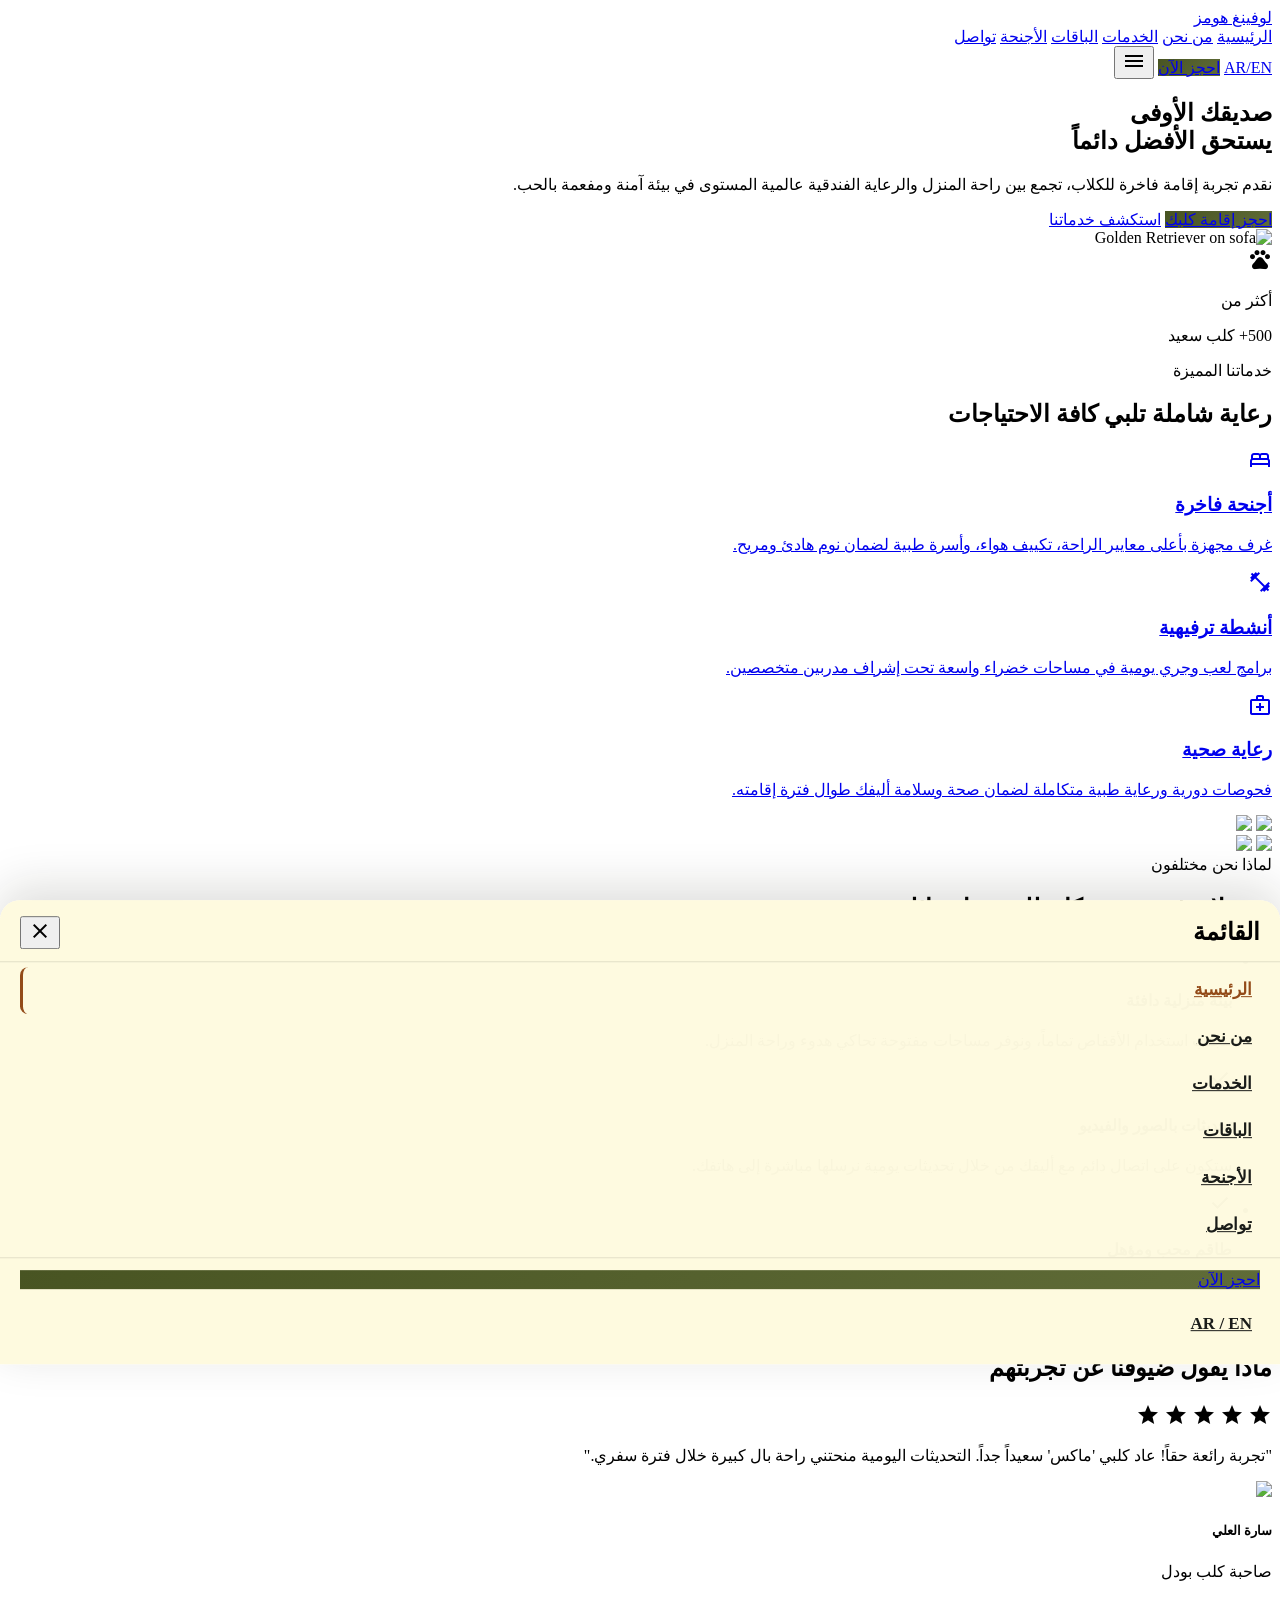
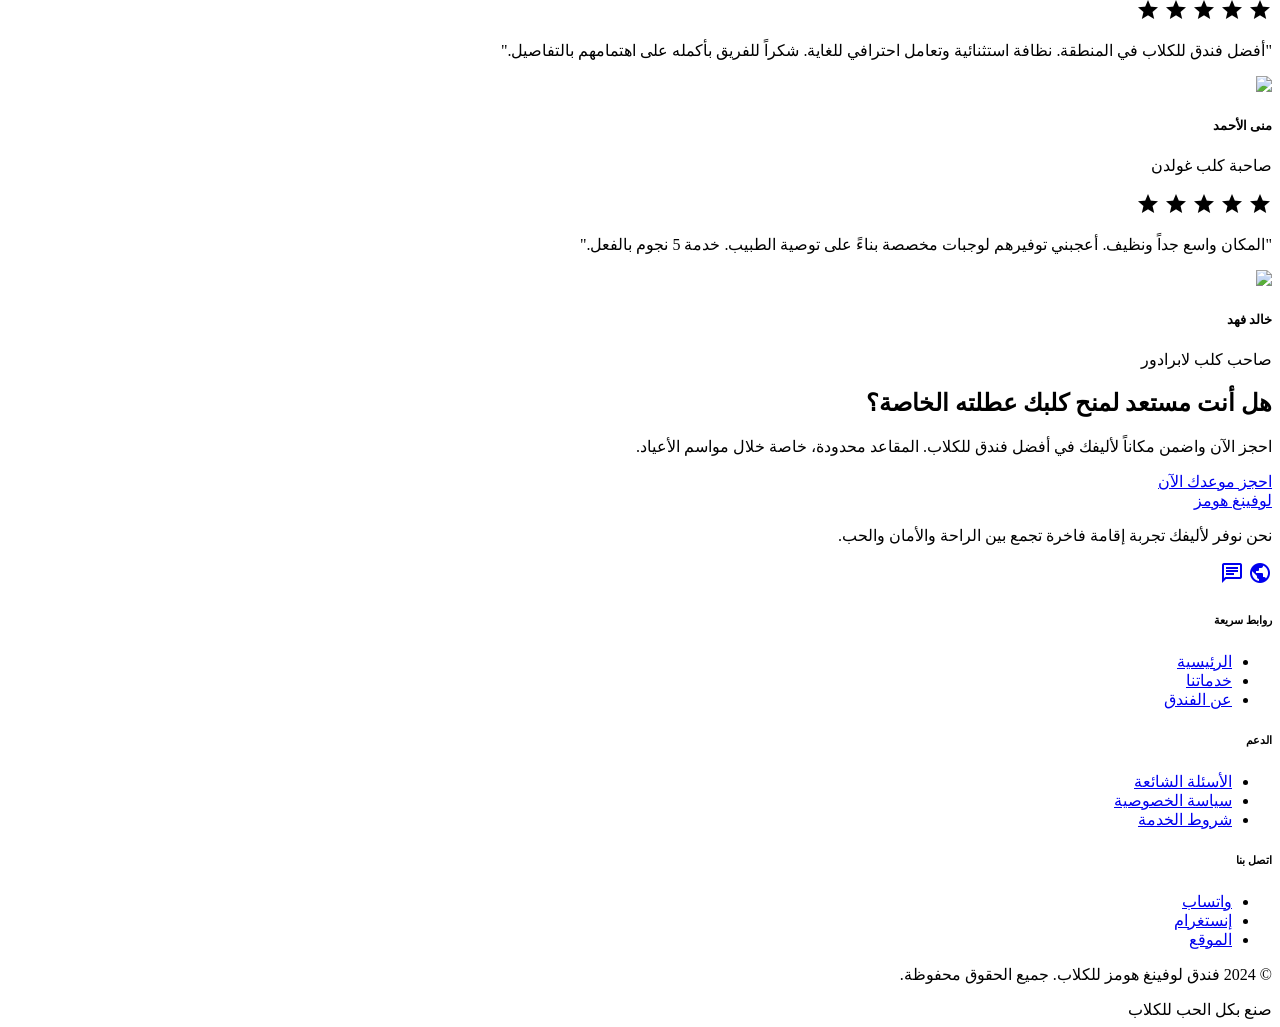
==== commit 135c1150: "Fix mobile nav drawer layout: move overlay outside header, split head/body/foot scroll areas Made-wi" ====
--- a/index-ar.html
+++ b/index-ar.html
@@ -104,15 +104,17 @@
 </button>
 </div>
 </nav>
+</header>
 <div id="site-nav-backdrop" class="site-nav-backdrop md:hidden" hidden></div>
 <div id="site-nav-drawer" class="site-nav-drawer md:hidden" hidden role="dialog" aria-modal="true" aria-labelledby="site-nav-drawer-title">
 <div class="site-nav-drawer-inner">
-<div class="flex items-center justify-between gap-3 border-b border-[#1a1c19]/10 pb-4 mb-2">
+<div class="site-nav-drawer-head">
 <h2 id="site-nav-drawer-title" class="text-lg font-black text-[#5a6147] font-brand">القائمة</h2>
-<button type="button" id="site-nav-close" class="inline-flex h-10 w-10 items-center justify-center rounded-xl text-[#1a1c19] hover:bg-black/5 focus:outline-none focus-visible:ring-2 focus-visible:ring-[#934b19]" aria-label="إغلاق القائمة">
+<button type="button" id="site-nav-close" class="inline-flex h-10 w-10 shrink-0 items-center justify-center rounded-xl text-[#1a1c19] hover:bg-black/5 focus:outline-none focus-visible:ring-2 focus-visible:ring-[#934b19]" aria-label="إغلاق القائمة">
 <span class="material-symbols-outlined text-2xl" aria-hidden="true">close</span>
 </button>
 </div>
+<div class="site-nav-drawer-body">
 <nav class="flex flex-col py-2" aria-label="جوال">
 <a class="site-nav-mobile-link is-active" href="index-ar.html">الرئيسية</a>
 <a class="site-nav-mobile-link" href="pages/about-ar.html">من نحن</a>
@@ -121,13 +123,13 @@
 <a class="site-nav-mobile-link" href="pages/suites-ar.html">الأجنحة</a>
 <a class="site-nav-mobile-link" href="pages/contact-ar.html">تواصل</a>
 </nav>
-<div class="flex flex-col gap-3 pt-4 mt-2 border-t border-[#1a1c19]/10">
+</div>
+<div class="site-nav-drawer-foot">
 <a class="site-nav-mobile-cta text-center rounded-xl bg-primary-gradient text-on-primary py-3.5 px-4 text-sm font-extrabold" href="pages/packages-ar.html">احجز الآن</a>
 <a class="site-nav-mobile-link text-center text-[#934b19] font-bold" href="index.html">AR / EN</a>
 </div>
 </div>
 </div>
-</header>
 <main>
 <section class="relative min-h-[min(870px,100dvh)] md:min-h-[870px] flex items-center overflow-hidden bg-surface-container-low">
 <div class="max-w-7xl mx-auto px-4 sm:px-6 md:px-8 w-full grid grid-cols-1 lg:grid-cols-2 items-center gap-8 md:gap-12 py-12 md:py-20">
--- a/assets/site-nav.css
+++ b/assets/site-nav.css
@@ -1,4 +1,4 @@
-/* Mobile nav: backdrop, drawer, body lock */
+/* Mobile nav: backdrop, drawer, body lock — drawer is a direct child of body (not inside header) for correct stacking */
 .site-nav-open {
   overflow: hidden;
   touch-action: none;
@@ -9,10 +9,11 @@
   -webkit-tap-highlight-color: transparent;
 }
 
+/* Above page content (hero z-10, header z-50) */
 .site-nav-backdrop {
   position: fixed;
   inset: 0;
-  z-index: 60;
+  z-index: 9998;
   background: rgba(29, 28, 13, 0.45);
   opacity: 0;
   visibility: hidden;
@@ -27,13 +28,14 @@
 .site-nav-drawer {
   position: fixed;
   inset: 0;
-  z-index: 70;
+  z-index: 9999;
   display: flex;
   align-items: flex-end;
   justify-content: center;
   padding: max(env(safe-area-inset-top), 0) max(env(safe-area-inset-right), 0)
     max(env(safe-area-inset-bottom), 0) max(env(safe-area-inset-left), 0);
   pointer-events: none;
+  isolation: isolate;
 }
 
 .site-nav-drawer.is-open {
@@ -43,13 +45,12 @@
 .site-nav-drawer-inner {
   width: 100%;
   max-height: min(88vh, 100% - 2.5rem);
-  overflow-y: auto;
-  -webkit-overflow-scrolling: touch;
-  overscroll-behavior: contain;
+  display: flex;
+  flex-direction: column;
+  overflow: hidden;
   background: rgba(254, 250, 224, 0.98);
   border-radius: 1.25rem 1.25rem 0 0;
   box-shadow: 0 -12px 48px rgba(29, 28, 13, 0.15);
-  padding: 1rem 1.25rem max(1.25rem, env(safe-area-inset-bottom));
   transform: translateY(100%);
   transition: transform 0.28s cubic-bezier(0.32, 0.72, 0, 1);
 }
@@ -61,6 +62,55 @@
 
 .site-nav-drawer.is-open .site-nav-drawer-inner {
   transform: translateY(0);
+}
+
+/* Title row: stays on top, never scrolls under links */
+.site-nav-drawer-head {
+  flex: 0 0 auto;
+  display: flex;
+  align-items: center;
+  justify-content: space-between;
+  gap: 0.75rem;
+  padding: 1rem 1.25rem 0.75rem;
+  border-bottom: 1px solid rgba(26, 28, 25, 0.12);
+  background: inherit;
+}
+
+.site-nav-drawer-head h2 {
+  min-width: 0;
+  flex: 1 1 auto;
+  margin: 0;
+  text-align: start;
+}
+
+.dark .site-nav-drawer-head {
+  border-bottom-color: rgba(255, 255, 255, 0.12);
+}
+
+/* Scrollable links only */
+.site-nav-drawer-body {
+  flex: 1 1 auto;
+  min-height: 0;
+  overflow-y: auto;
+  overflow-x: hidden;
+  -webkit-overflow-scrolling: touch;
+  overscroll-behavior: contain;
+  padding: 0.35rem 1.25rem 0.5rem;
+}
+
+/* Book + language: fixed at bottom of sheet */
+.site-nav-drawer-foot {
+  flex: 0 0 auto;
+  display: flex;
+  flex-direction: column;
+  gap: 0.75rem;
+  padding: 0.75rem 1.25rem max(1rem, env(safe-area-inset-bottom));
+  border-top: 1px solid rgba(26, 28, 25, 0.12);
+  background: inherit;
+}
+
+.dark .site-nav-drawer-foot {
+  border-top-color: rgba(255, 255, 255, 0.12);
 }
 
 .site-nav-mobile-link {
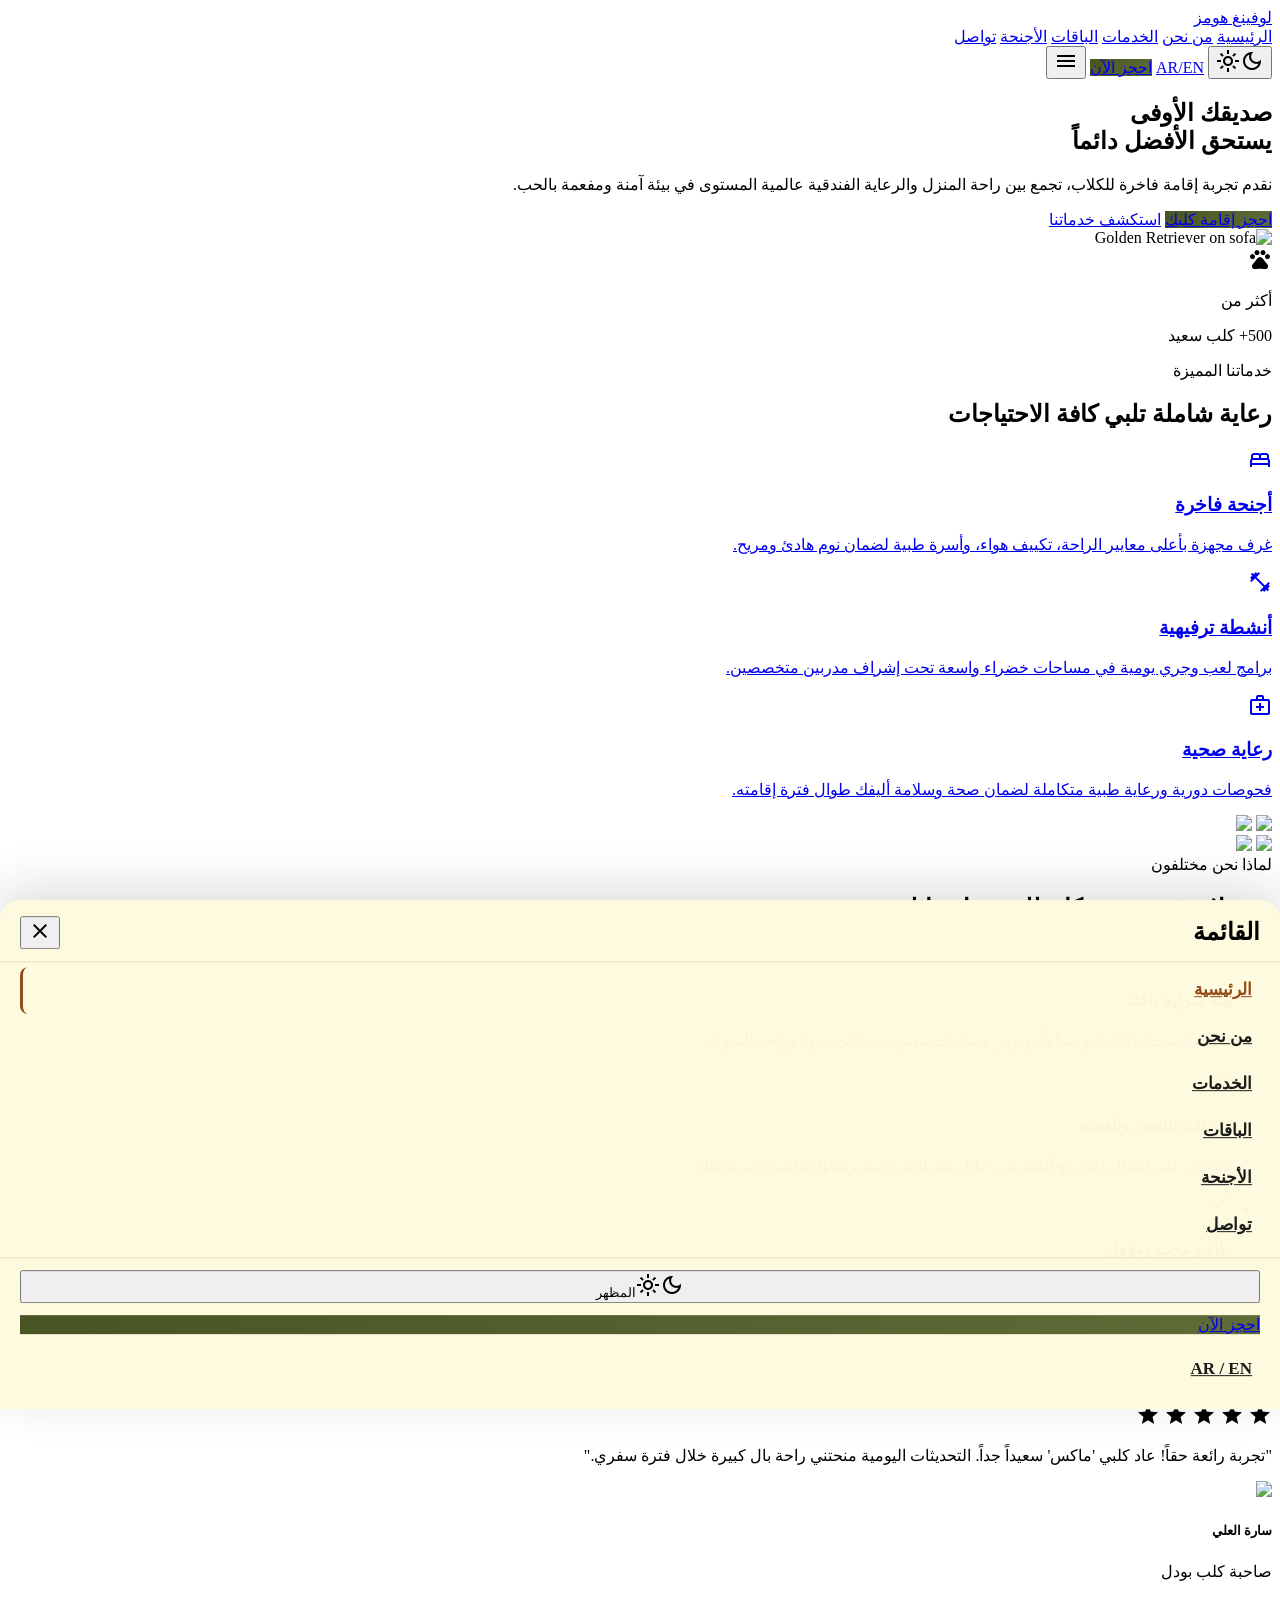
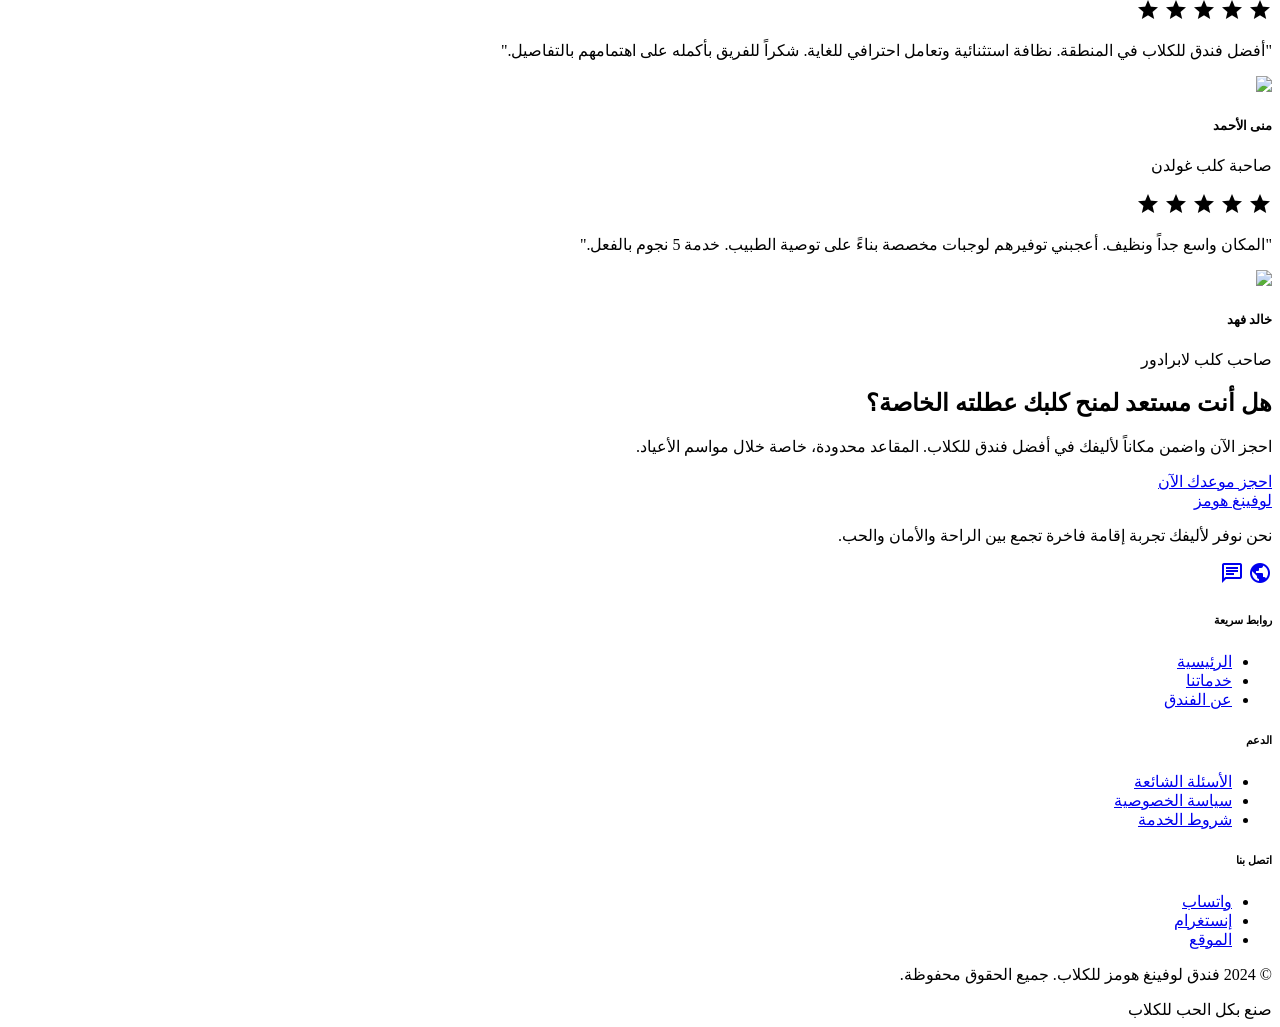
==== commit d6c14d45: "feat: Loving Homes V2.0 — dark/light theme, premium ribbon, service cards, lazy images Made-with: Cu" ====
--- a/index-ar.html
+++ b/index-ar.html
@@ -1,6 +1,9 @@
 <!DOCTYPE html>
 
-<html lang="ar" dir="rtl" class="light"><head>
+<html lang="ar" dir="rtl"><head>
+<script>
+(function(){try{var k='lh-theme-v2',t=localStorage.getItem(k);if(t!=='dark'&&t!=='light')t=window.matchMedia('(prefers-color-scheme:dark)').matches?'dark':'light';var r=document.documentElement;r.classList.remove('light');r.classList.toggle('dark',t==='dark');}catch(e){}})();
+</script>
 <meta charset="utf-8"/>
 <meta content="width=device-width, initial-scale=1.0" name="viewport"/>
 <title>فندق لوفينغ هومز للكلاب - الرئيسية</title>
@@ -81,25 +84,27 @@
       }
     </style>
 <link href="assets/site-nav.css" rel="stylesheet"/>
+<link href="assets/theme-v2.css" rel="stylesheet"/>
 </head>
 <body class="bg-surface text-on-surface font-body selection:bg-secondary-fixed selection:text-on-secondary-fixed overflow-x-hidden">
-<header class="sticky top-0 w-full z-50 bg-white/80 backdrop-blur-md shadow-[0_20px_50px_rgba(147,75,25,0.06)]">
+<header class="sticky top-0 w-full z-50 bg-white/80 dark:bg-[#07182E]/90 backdrop-blur-md shadow-[0_20px_50px_rgba(147,75,25,0.06)] dark:shadow-[0_20px_50px_rgba(0,0,0,0.35)]">
 <nav class="relative flex items-center justify-between gap-3 w-full max-w-7xl mx-auto px-4 sm:px-6 md:px-8 py-3 md:py-4" aria-label="التنقل الرئيسي">
-<a class="relative z-[1] min-w-0 text-lg sm:text-2xl font-black text-[#5a6147] font-brand truncate max-w-[58vw] sm:max-w-[200px] md:max-w-none" href="index-ar.html">لوفينغ هومز</a>
+<a class="relative z-[1] min-w-0 text-lg sm:text-2xl font-black text-[#5a6147] dark:text-[#a8c47a] font-brand truncate max-w-[58vw] sm:max-w-[200px] md:max-w-none" href="index-ar.html">لوفينغ هومز</a>
 <div class="hidden md:flex absolute left-1/2 top-1/2 -translate-x-1/2 -translate-y-1/2 items-center gap-6 lg:gap-8 pointer-events-none">
 <div class="pointer-events-auto flex items-center gap-6 lg:gap-8">
 <a class="text-[#934b19] border-b-2 border-[#934b19] pb-1 font-semibold" href="index-ar.html">الرئيسية</a>
-<a class="text-[#1a1c19] hover:text-[#934b19] transition-colors duration-300" href="pages/about-ar.html">من نحن</a>
-<a class="text-[#1a1c19] hover:text-[#934b19] transition-colors duration-300" href="pages/services-ar.html">الخدمات</a>
-<a class="text-[#1a1c19] hover:text-[#934b19] transition-colors duration-300" href="pages/packages-ar.html">الباقات</a>
-<a class="text-[#1a1c19] hover:text-[#934b19] transition-colors duration-300" href="pages/suites-ar.html">الأجنحة</a>
-<a class="text-[#1a1c19] hover:text-[#934b19] transition-colors duration-300" href="pages/contact-ar.html">تواصل</a>
+<a class="text-[#1a1c19] dark:text-[#e8eef4] hover:text-[#934b19] transition-colors duration-300" href="pages/about-ar.html">من نحن</a>
+<a class="text-[#1a1c19] dark:text-[#e8eef4] hover:text-[#934b19] transition-colors duration-300" href="pages/services-ar.html">الخدمات</a>
+<a class="text-[#1a1c19] dark:text-[#e8eef4] hover:text-[#934b19] transition-colors duration-300" href="pages/packages-ar.html">الباقات</a>
+<a class="text-[#1a1c19] dark:text-[#e8eef4] hover:text-[#934b19] transition-colors duration-300" href="pages/suites-ar.html">الأجنحة</a>
+<a class="text-[#1a1c19] dark:text-[#e8eef4] hover:text-[#934b19] transition-colors duration-300" href="pages/contact-ar.html">تواصل</a>
 </div>
 </div>
 <div class="relative z-[1] flex items-center gap-2 sm:gap-3 shrink-0">
-<a class="hidden md:inline-flex text-[#1a1c19] text-sm font-bold hover:text-secondary transition-colors items-center justify-center rounded-lg px-2 py-2" href="index.html">AR/EN</a>
+<button type="button" class="theme-toggle-btn hidden md:inline-flex h-10 w-10 items-center justify-center rounded-xl text-[#1a1c19] dark:text-[#e8eef4] hover:bg-black/5 dark:hover:bg-white/10 focus:outline-none focus-visible:ring-2 focus-visible:ring-[#934b19]" aria-label="تبديل المظهر"><span class="material-symbols-outlined text-xl dark:hidden">dark_mode</span><span class="material-symbols-outlined text-xl hidden dark:block">light_mode</span></button>
+<a class="hidden md:inline-flex text-[#1a1c19] dark:text-[#e8eef4] text-sm font-bold hover:text-secondary transition-colors items-center justify-center rounded-lg px-2 py-2" href="index.html">AR/EN</a>
 <a class="hidden md:inline-flex bg-primary-gradient text-on-primary px-5 py-2.5 rounded-xl text-sm font-bold hover:opacity-90 transition-all text-center active:scale-95" href="pages/packages-ar.html">احجز الآن</a>
-<button type="button" id="site-nav-toggle" class="site-nav-toggle md:hidden inline-flex h-11 w-11 items-center justify-center rounded-xl text-[#1a1c19] hover:bg-black/5 focus:outline-none focus-visible:ring-2 focus-visible:ring-[#934b19]" aria-expanded="false" aria-controls="site-nav-drawer" aria-label="فتح القائمة">
+<button type="button" id="site-nav-toggle" class="site-nav-toggle md:hidden inline-flex h-11 w-11 items-center justify-center rounded-xl text-[#1a1c19] dark:text-[#e8eef4] hover:bg-black/5 dark:hover:bg-white/10 focus:outline-none focus-visible:ring-2 focus-visible:ring-[#934b19]" aria-expanded="false" aria-controls="site-nav-drawer" aria-label="فتح القائمة">
 <span class="material-symbols-outlined text-[1.75rem]" aria-hidden="true">menu</span>
 </button>
 </div>
@@ -109,8 +114,8 @@
 <div id="site-nav-drawer" class="site-nav-drawer md:hidden" hidden role="dialog" aria-modal="true" aria-labelledby="site-nav-drawer-title">
 <div class="site-nav-drawer-inner">
 <div class="site-nav-drawer-head">
-<h2 id="site-nav-drawer-title" class="text-lg font-black text-[#5a6147] font-brand">القائمة</h2>
-<button type="button" id="site-nav-close" class="inline-flex h-10 w-10 shrink-0 items-center justify-center rounded-xl text-[#1a1c19] hover:bg-black/5 focus:outline-none focus-visible:ring-2 focus-visible:ring-[#934b19]" aria-label="إغلاق القائمة">
+<h2 id="site-nav-drawer-title" class="text-lg font-black text-[#5a6147] dark:text-[#a8c47a] font-brand">القائمة</h2>
+<button type="button" id="site-nav-close" class="inline-flex h-10 w-10 shrink-0 items-center justify-center rounded-xl text-[#1a1c19] dark:text-[#e8eef4] hover:bg-black/5 dark:hover:bg-white/10 focus:outline-none focus-visible:ring-2 focus-visible:ring-[#934b19]" aria-label="إغلاق القائمة">
 <span class="material-symbols-outlined text-2xl" aria-hidden="true">close</span>
 </button>
 </div>
@@ -125,8 +130,9 @@
 </nav>
 </div>
 <div class="site-nav-drawer-foot">
+<button type="button" class="theme-toggle-btn flex w-full items-center justify-center gap-2 rounded-xl border border-[#1a1c19]/15 dark:border-white/15 py-3 text-sm font-bold text-[#1a1c19] dark:text-[#e8eef4]" aria-label="تبديل المظهر"><span class="material-symbols-outlined text-xl dark:hidden">dark_mode</span><span class="material-symbols-outlined text-xl hidden dark:block">light_mode</span>المظهر</button>
 <a class="site-nav-mobile-cta text-center rounded-xl bg-primary-gradient text-on-primary py-3.5 px-4 text-sm font-extrabold" href="pages/packages-ar.html">احجز الآن</a>
-<a class="site-nav-mobile-link text-center text-[#934b19] font-bold" href="index.html">AR / EN</a>
+<a class="site-nav-mobile-link text-center text-[#934b19] dark:text-[#f0a060] font-bold" href="index.html">AR / EN</a>
 </div>
 </div>
 </div>
@@ -143,7 +149,7 @@
 </div>
 <div class="relative order-1 lg:order-2">
 <div class="aspect-[4/5] rounded-[2rem] overflow-hidden shadow-2xl relative">
-<img alt="Golden Retriever on sofa" class="w-full h-full object-cover" data-alt="A happy golden retriever lounging comfortably on a plush cream-colored sofa in a sunlit high-end living room with warm earthy tones" src="https://lh3.googleusercontent.com/aida-public/[base64]"/>
+<img loading="lazy" alt="Golden Retriever on sofa" class="w-full h-full object-cover" data-alt="A happy golden retriever lounging comfortably on a plush cream-colored sofa in a sunlit high-end living room with warm earthy tones" src="https://lh3.googleusercontent.com/aida-public/[base64]"/>
 <div class="absolute inset-0 bg-gradient-to-t from-primary/20 to-transparent"></div>
 </div>
 <div class="absolute -bottom-6 -left-6 bg-surface-container-lowest p-6 rounded-xl shadow-xl hidden md:block">
@@ -161,27 +167,27 @@
 </div>
 </section>
 <section class="py-28 bg-surface">
-<div class="max-w-7xl mx-auto px-8">
+<div class="max-w-7xl mx-auto px-4 sm:px-6 md:px-8">
 <div class="text-center mb-20">
 <span class="text-secondary font-bold tracking-widest text-sm uppercase">خدماتنا المميزة</span>
 <h2 class="font-headline text-4xl md:text-5xl text-primary mt-4">رعاية شاملة تلبي كافة الاحتياجات</h2>
 </div>
-<div class="grid grid-cols-1 md:grid-cols-3 gap-8">
-<a class="group bg-surface-container-low p-10 rounded-xl hover:bg-surface-container-high transition-all duration-300 block" href="pages/suites-ar.html">
+<div class="grid grid-cols-1 md:grid-cols-3 gap-5 sm:gap-8 v2-cards-gap">
+<a class="group bg-surface-container-low p-10 rounded-xl hover:bg-surface-container-high transition-all duration-300 block service-card-v2" href="pages/suites-ar.html">
 <div class="w-16 h-16 rounded-xl bg-primary/10 flex items-center justify-center text-primary mb-8 group-hover:scale-110 transition-transform">
 <span class="material-symbols-outlined text-4xl">bed</span>
 </div>
 <h3 class="font-headline text-2xl text-primary mb-4">أجنحة فاخرة</h3>
 <p class="text-on-surface-variant leading-relaxed">غرف مجهزة بأعلى معايير الراحة، تكييف هواء، وأسرة طبية لضمان نوم هادئ ومريح.</p>
 </a>
-<a class="group bg-surface-container-low p-10 rounded-xl hover:bg-surface-container-high transition-all duration-300 block" href="pages/services-ar.html">
+<a class="group bg-surface-container-low p-10 rounded-xl hover:bg-surface-container-high transition-all duration-300 block service-card-v2" href="pages/services-ar.html">
 <div class="w-16 h-16 rounded-xl bg-primary/10 flex items-center justify-center text-primary mb-8 group-hover:scale-110 transition-transform">
 <span class="material-symbols-outlined text-4xl">fitness_center</span>
 </div>
 <h3 class="font-headline text-2xl text-primary mb-4">أنشطة ترفيهية</h3>
 <p class="text-on-surface-variant leading-relaxed">برامج لعب وجري يومية في مساحات خضراء واسعة تحت إشراف مدربين متخصصين.</p>
 </a>
-<a class="group bg-surface-container-low p-10 rounded-xl hover:bg-surface-container-high transition-all duration-300 block" href="pages/services-ar.html">
+<a class="group bg-surface-container-low p-10 rounded-xl hover:bg-surface-container-high transition-all duration-300 block service-card-v2" href="pages/services-ar.html">
 <div class="w-16 h-16 rounded-xl bg-primary/10 flex items-center justify-center text-primary mb-8 group-hover:scale-110 transition-transform">
 <span class="material-symbols-outlined text-4xl">medical_services</span>
 </div>
@@ -192,17 +198,17 @@
 </div>
 </section>
 <section class="py-28 bg-surface-container-low">
-<div class="max-w-7xl mx-auto px-8">
+<div class="max-w-7xl mx-auto px-4 sm:px-6 md:px-8">
 <div class="grid grid-cols-1 lg:grid-cols-2 gap-20 items-center">
 <div class="relative">
 <div class="grid grid-cols-2 gap-4">
 <div class="space-y-4 pt-12">
-<img class="w-full h-64 object-cover rounded-xl" data-alt="Close up of a happy dog running through green grass during sunset" src="https://wallpaperaccess.com/full/1122552.jpg"/>
-<img class="w-full h-80 object-cover rounded-xl" data-alt="Two small dogs playing together in a bright modern pet hotel playroom" src="https://lh3.googleusercontent.com/aida-public/[base64]"/>
+<img loading="lazy" class="w-full h-64 object-cover rounded-xl" data-alt="Close up of a happy dog running through green grass during sunset" src="https://wallpaperaccess.com/full/1122552.jpg"/>
+<img loading="lazy" class="w-full h-80 object-cover rounded-xl" data-alt="Two small dogs playing together in a bright modern pet hotel playroom" src="https://lh3.googleusercontent.com/aida-public/[base64]"/>
 </div>
 <div class="space-y-4">
-<img class="w-full h-80 object-cover rounded-xl" data-alt="A cozy indoor dog suite with a wooden floor and a comfortable pet bed" src="https://lh3.googleusercontent.com/aida-public/[base64]"/>
-<img class="w-full h-64 object-cover rounded-xl" data-alt="Professional groomer washing a fluffy white dog with care" src="https://lh3.googleusercontent.com/aida-public/[base64]"/>
+<img loading="lazy" class="w-full h-80 object-cover rounded-xl" data-alt="A cozy indoor dog suite with a wooden floor and a comfortable pet bed" src="https://lh3.googleusercontent.com/aida-public/[base64]"/>
+<img loading="lazy" class="w-full h-64 object-cover rounded-xl" data-alt="Professional groomer washing a fluffy white dog with care" src="https://lh3.googleusercontent.com/aida-public/[base64]"/>
 </div>
 </div>
 </div>
@@ -243,13 +249,13 @@
 </div>
 </section>
 <section class="py-28 bg-surface">
-<div class="max-w-7xl mx-auto px-8">
+<div class="max-w-7xl mx-auto px-4 sm:px-6 md:px-8">
 <div class="text-center mb-16">
 <span class="text-secondary font-bold tracking-widest text-sm uppercase">قالوا عنا</span>
 <h2 class="font-headline text-4xl md:text-5xl text-primary mt-4">ماذا يقول ضيوفنا عن تجربتهم</h2>
 </div>
-<div class="grid grid-cols-1 md:grid-cols-3 gap-8">
-<div class="bg-surface-container-lowest p-8 rounded-xl shadow-sm hover:shadow-md transition-shadow">
+<div class="grid grid-cols-1 md:grid-cols-3 gap-5 sm:gap-8 v2-cards-gap">
+<div class="bg-surface-container-lowest p-8 rounded-xl shadow-sm hover:shadow-md transition-shadow service-card-v2">
 <div class="flex gap-1 text-secondary-container mb-6">
 <span class="material-symbols-outlined" style="font-variation-settings: 'FILL' 1;">star</span>
 <span class="material-symbols-outlined" style="font-variation-settings: 'FILL' 1;">star</span>
@@ -260,7 +266,7 @@
 <p class="text-on-surface-variant italic mb-8 leading-relaxed">"تجربة رائعة حقاً! عاد كلبي 'ماكس' سعيداً جداً. التحديثات اليومية منحتني راحة بال كبيرة خلال فترة سفري."</p>
 <div class="flex items-center gap-4">
 <div class="w-12 h-12 rounded-full overflow-hidden">
-<img class="w-full h-full object-cover" data-alt="Close up portrait of a smiling middle-aged man with short hair" src="https://lh3.googleusercontent.com/aida-public/[base64]"/>
+<img loading="lazy" class="w-full h-full object-cover" data-alt="Close up portrait of a smiling middle-aged man with short hair" src="https://lh3.googleusercontent.com/aida-public/[base64]"/>
 </div>
 <div>
 <h5 class="font-bold text-primary">سارة العلي</h5>
@@ -268,7 +274,7 @@
 </div>
 </div>
 </div>
-<div class="bg-surface-container-lowest p-8 rounded-xl shadow-sm hover:shadow-md transition-shadow">
+<div class="bg-surface-container-lowest p-8 rounded-xl shadow-sm hover:shadow-md transition-shadow service-card-v2">
 <div class="flex gap-1 text-secondary-container mb-6">
 <span class="material-symbols-outlined" style="font-variation-settings: 'FILL' 1;">star</span>
 <span class="material-symbols-outlined" style="font-variation-settings: 'FILL' 1;">star</span>
@@ -279,7 +285,7 @@
 <p class="text-on-surface-variant italic mb-8 leading-relaxed">"أفضل فندق للكلاب في المنطقة. نظافة استثنائية وتعامل احترافي للغاية. شكراً للفريق بأكمله على اهتمامهم بالتفاصيل."</p>
 <div class="flex items-center gap-4">
 <div class="w-12 h-12 rounded-full overflow-hidden">
-<img class="w-full h-full object-cover" data-alt="Professional looking woman smiling warmly with neutral background" src="https://lh3.googleusercontent.com/aida-public/[base64]"/>
+<img loading="lazy" class="w-full h-full object-cover" data-alt="Professional looking woman smiling warmly with neutral background" src="https://lh3.googleusercontent.com/aida-public/[base64]"/>
 </div>
 <div>
 <h5 class="font-bold text-primary">منى الأحمد</h5>
@@ -287,7 +293,7 @@
 </div>
 </div>
 </div>
-<div class="bg-surface-container-lowest p-8 rounded-xl shadow-sm hover:shadow-md transition-shadow">
+<div class="bg-surface-container-lowest p-8 rounded-xl shadow-sm hover:shadow-md transition-shadow service-card-v2">
 <div class="flex gap-1 text-secondary-container mb-6">
 <span class="material-symbols-outlined" style="font-variation-settings: 'FILL' 1;">star</span>
 <span class="material-symbols-outlined" style="font-variation-settings: 'FILL' 1;">star</span>
@@ -298,7 +304,7 @@
 <p class="text-on-surface-variant italic mb-8 leading-relaxed">"المكان واسع جداً ونظيف. أعجبني توفيرهم لوجبات مخصصة بناءً على توصية الطبيب. خدمة 5 نجوم بالفعل."</p>
 <div class="flex items-center gap-4">
 <div class="w-12 h-12 rounded-full overflow-hidden">
-<img class="w-full h-full object-cover" data-alt="Portrait of a young friendly looking man with casual attire" src="https://lh3.googleusercontent.com/aida-public/[base64]"/>
+<img loading="lazy" class="w-full h-full object-cover" data-alt="Portrait of a young friendly looking man with casual attire" src="https://lh3.googleusercontent.com/aida-public/[base64]"/>
 </div>
 <div>
 <h5 class="font-bold text-primary">خالد فهد</h5>
@@ -310,7 +316,7 @@
 </div>
 </section>
 <section class="py-20">
-<div class="max-w-7xl mx-auto px-8">
+<div class="max-w-7xl mx-auto px-4 sm:px-6 md:px-8">
 <div class="bg-[#5a6147] rounded-[3rem] p-12 md:p-20 text-center relative overflow-hidden">
 <div class="absolute inset-0 opacity-10 pointer-events-none">
 <div class="absolute top-10 right-10 w-40 h-40 rounded-full border-4 border-white"></div>
@@ -323,7 +329,7 @@
 </div>
 </section>
 </main>
-<footer class="bg-[#5a6147] dark:bg-stone-950 w-full rounded-t-[2rem] px-12 py-20 flex flex-col md:flex-row justify-between items-start gap-12 text-[#fafaf5]">
+<footer class="bg-[#5a6147] dark:bg-[#050d18] w-full rounded-t-[2rem] px-4 sm:px-8 md:px-12 py-16 md:py-20 flex flex-col md:flex-row justify-between items-start gap-12 text-[#fafaf5]">
 <div class="max-w-xs">
 <a class="text-xl font-bold text-[#fafaf5] mb-6 block" href="index-ar.html">لوفينغ هومز</a>
 <p class="text-[#fafaf5]/80 font-body mb-8">نحن نوفر لأليفك تجربة إقامة فاخرة تجمع بين الراحة والأمان والحب.</p>
@@ -365,5 +371,6 @@
 </div>
 </div>
 </footer>
+<script src="assets/theme-v2.js" defer></script>
 <script src="assets/site-nav.js" defer></script>
 </body></html>
--- a/assets/theme-v2.css
+++ b/assets/theme-v2.css
@@ -0,0 +1,170 @@
+/**
+ * Loving Homes — V2.0 theme layer
+ * Dark mode base: #07182E; light mode preserves existing Tailwind semantic colors.
+ */
+
+/* —— Dark mode (html.dark) —— */
+html.dark {
+  color-scheme: dark;
+}
+
+html.dark body {
+  background-color: #07182e !important;
+  color: #e8eef4;
+}
+
+/* Core semantic surfaces */
+html.dark .bg-surface,
+html.dark .bg-background,
+html.dark .bg-surface-bright {
+  background-color: #07182e !important;
+}
+
+html.dark .bg-surface-container-low {
+  background-color: #0d2438 !important;
+}
+
+html.dark .bg-surface-container-lowest {
+  background-color: #0f2d44 !important;
+}
+
+html.dark .bg-surface-container-high,
+html.dark .bg-surface-container-highest,
+html.dark .bg-surface-variant {
+  background-color: #0f2d44 !important;
+}
+
+html.dark .bg-surface-container {
+  background-color: #0d2438 !important;
+}
+
+html.dark .bg-white {
+  background-color: #0f2d44 !important;
+}
+
+html.dark .text-on-surface,
+html.dark .text-on-background {
+  color: #e8eef4 !important;
+}
+
+html.dark .text-on-surface-variant {
+  color: #b0bec8 !important;
+}
+
+html.dark [class*="border-outline"] {
+  border-color: rgba(255, 255, 255, 0.12) !important;
+}
+
+html.dark [class*="divide-outline"] > :not([hidden]) ~ :not([hidden]) {
+  border-color: rgba(255, 255, 255, 0.1) !important;
+}
+
+html.dark header.sticky {
+  background-color: rgba(7, 24, 46, 0.92) !important;
+  box-shadow: 0 20px 50px rgba(0, 0, 0, 0.35);
+}
+
+html.dark .glass-panel {
+  background: rgba(15, 45, 68, 0.85) !important;
+}
+
+html.dark footer {
+  background-color: #050d18 !important;
+}
+
+/* Primary / secondary accents stay recognizable */
+html.dark .text-primary {
+  color: #a8c47a !important;
+}
+
+html.dark .text-secondary {
+  color: #f0a060 !important;
+}
+
+/* Tables */
+html.dark .bg-surface.shadow-2xl {
+  background-color: #0f2d44 !important;
+}
+
+/* —— Premium package ribbon (::before + ::after) —— */
+.premium-package-card {
+  position: relative;
+  overflow: hidden;
+}
+
+.premium-package-card::before {
+  content: "";
+  position: absolute;
+  top: 0;
+  left: 0;
+  width: 10rem;
+  height: 2rem;
+  background: linear-gradient(135deg, #f97316 0%, #ea580c 45%, #dc2626 100%);
+  transform: rotate(-45deg) translate(-28%, -65%);
+  transform-origin: center;
+  z-index: 2;
+  box-shadow: 0 4px 14px rgba(0, 0, 0, 0.35);
+  pointer-events: none;
+}
+
+.premium-package-card::after {
+  content: attr(data-premium-ribbon);
+  position: absolute;
+  top: 0.55rem;
+  left: 0;
+  width: 7.5rem;
+  font-size: 0.62rem;
+  font-weight: 800;
+  letter-spacing: 0.12em;
+  text-transform: uppercase;
+  color: #fff;
+  transform: rotate(-45deg) translate(-8%, 0);
+  z-index: 3;
+  pointer-events: none;
+  text-align: center;
+  font-family: Manrope, system-ui, sans-serif;
+}
+
+html[dir="rtl"] .premium-package-card::before {
+  left: auto;
+  right: 0;
+  transform: rotate(45deg) translate(28%, -65%);
+}
+
+html[dir="rtl"] .premium-package-card::after {
+  left: auto;
+  right: 0;
+  transform: rotate(45deg) translate(8%, 0);
+}
+
+.premium-package-card > .premium-package-card-inner {
+  position: relative;
+  z-index: 1;
+}
+
+/* —— Service cards hover (V2) —— */
+.service-card-v2 {
+  transition: all 0.3s ease;
+}
+
+.service-card-v2:hover {
+  transform: scale(0.95);
+}
+
+/* —— Mobile spacing: avoid text flush to edges —— */
+@media (max-width: 639px) {
+  main {
+    padding-left: max(1rem, env(safe-area-inset-left)) !important;
+    padding-right: max(1rem, env(safe-area-inset-right)) !important;
+  }
+
+  .v2-cards-gap {
+    gap: 1.25rem;
+  }
+}
+
+@media (min-width: 640px) {
+  .v2-cards-gap {
+    gap: 2rem;
+  }
+}
